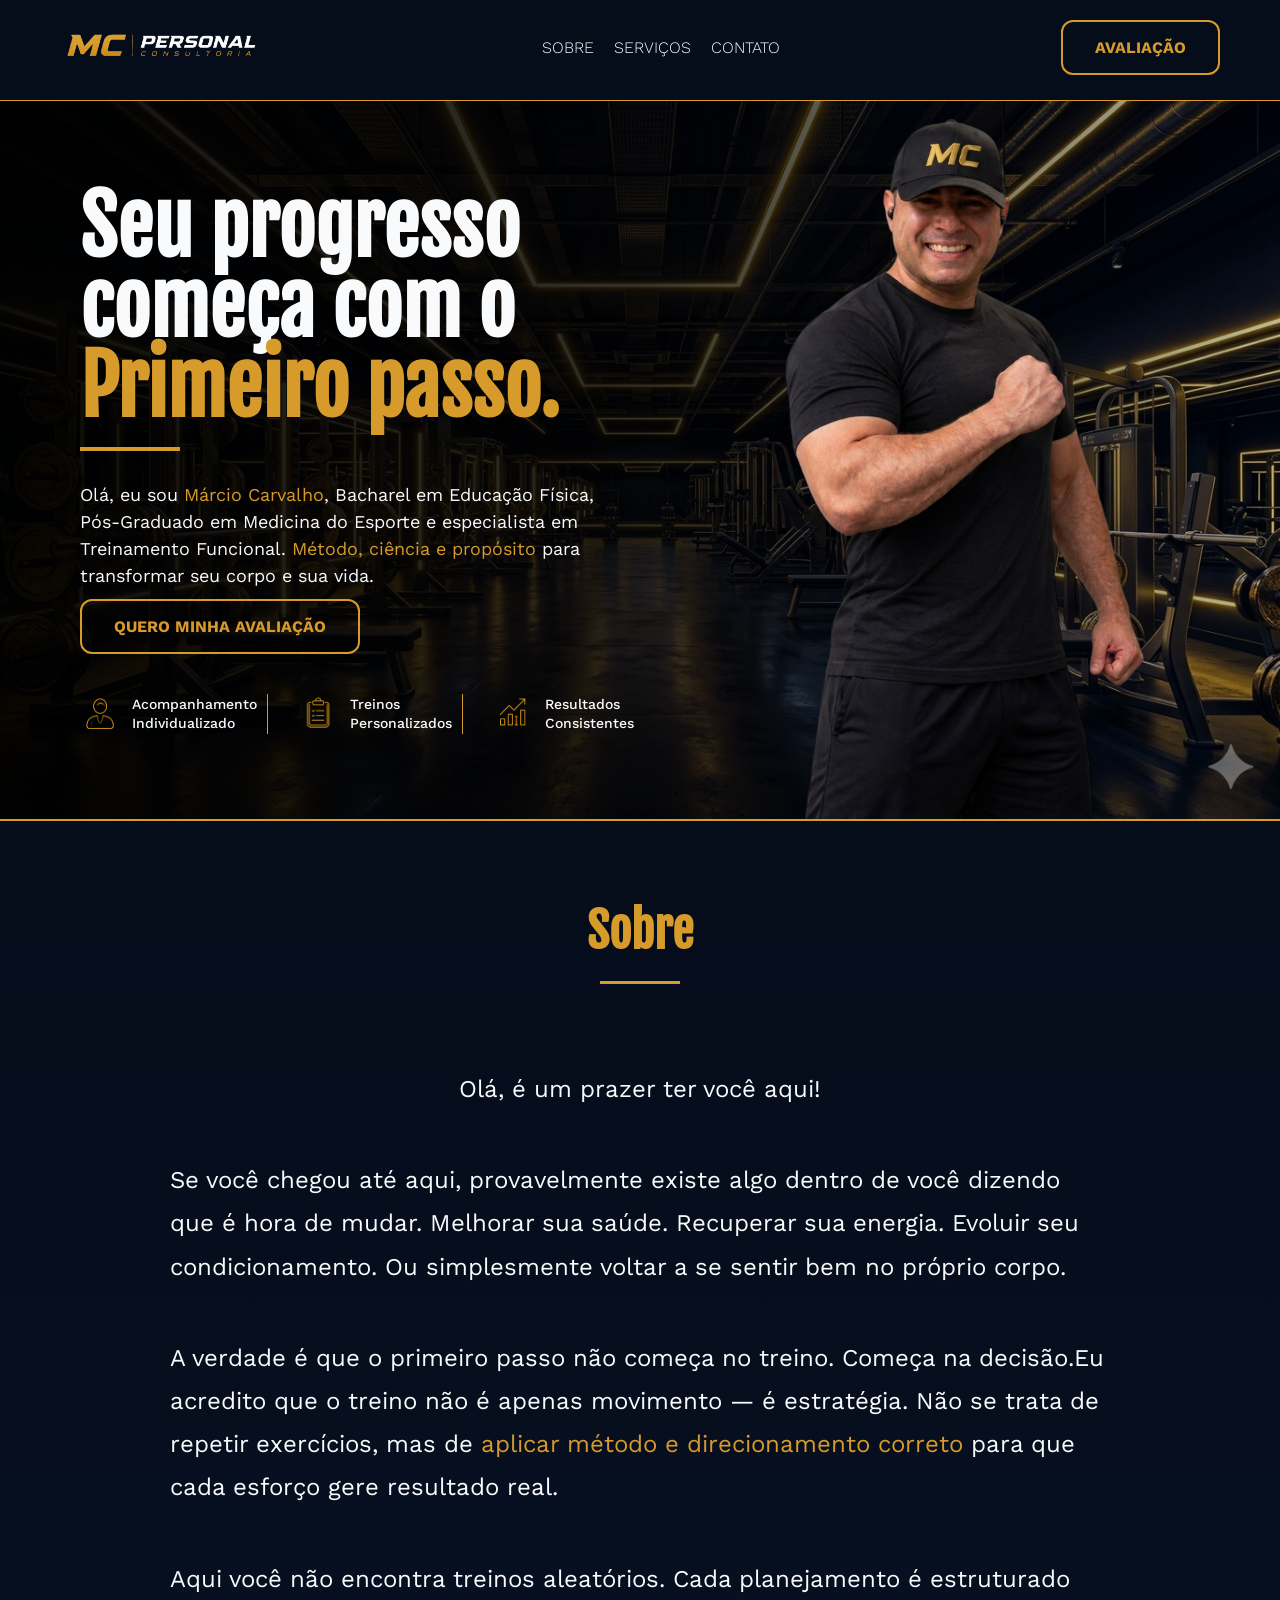
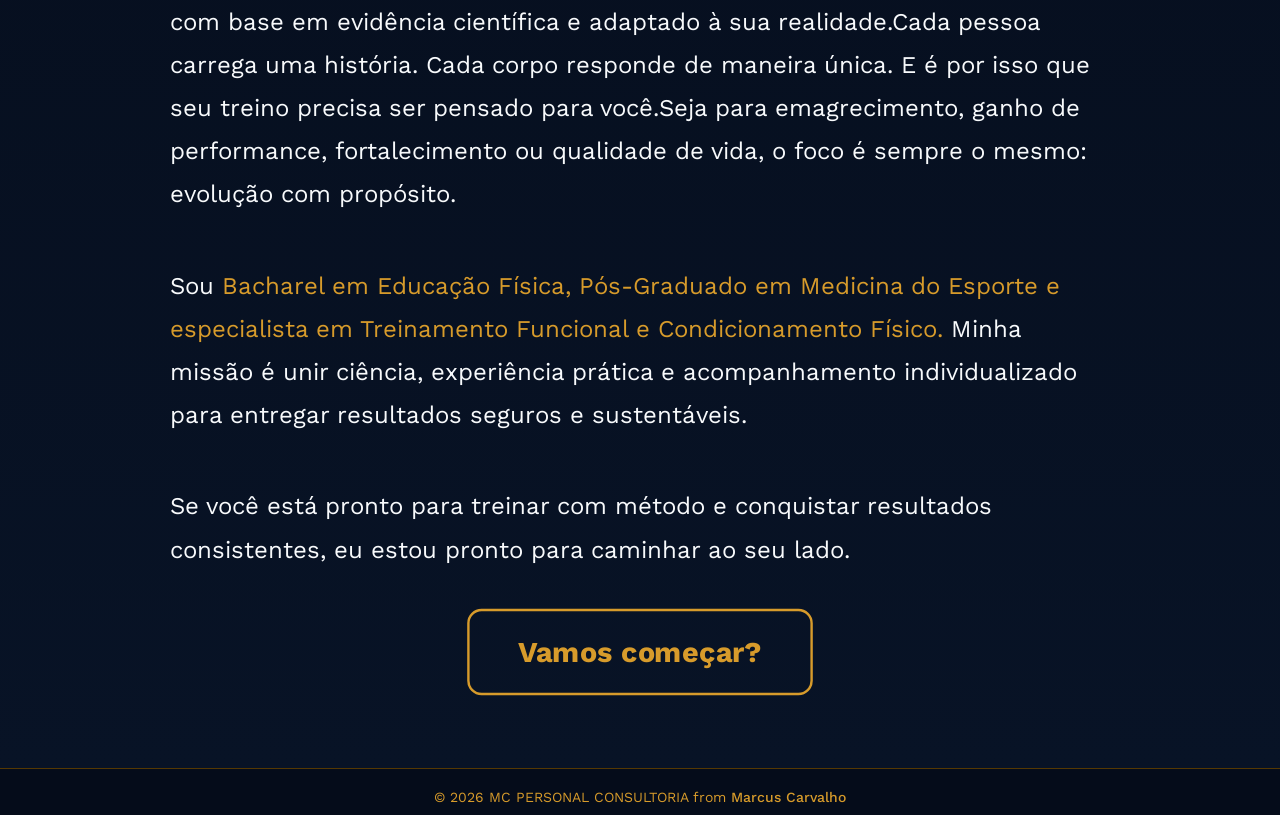
==== index.html @ a3907773 "corrige caminho da foto e altera os links para teste no githubpages" ====
<!DOCTYPE html>
<html lang="pt-br">
    <head>
        <meta charset="UTF-8">
        <meta name="viewport" content="width=device-width, initial-scale=1.0">
        <meta name="description" content="Seu acompanhamento fitness personalizado. Venha conhecer nossos serviços e alcance seus objetivos com a MC Personal Consultoria.">
        <meta property="og:title" content="Site oficial - MC Personal Consultoria">
        <meta property="og:description" content="Seu acompanhamento fitness personalizado. Venha conhecer nossos serviços e alcance seus objetivos com a MC Personal Consultoria.">
        <meta property="og:image" content="assets/logo.png">

        <link rel="icon" href="assets/icon.png" type="image/x-icon">
        <link rel="stylesheet" href="css/index.css">
        <title>MC Personal Consultoria</title>
    </head>
    
    <body>
        <header>
            <nav class="navbar">
                <a href="index.html">
                    <img src="assets/logo.png" alt="Logo da MC Personal Consultoria" class="logo">
                </a>
                <div class="nav-links">
                    <a href="#sobre">SOBRE</a>
                    <a href="#servicos">SERVIÇOS</a>
                    <a href="#contato">CONTATO</a>
                </div>
                <a class="cta-header" href="form.html" target="_blank">AVALIAÇÃO</a>
            </nav>
        </header>
        
        <main>
            
            <section class="hero">
                <div class="hero-container">
                    <div class="hero-content">
                        <h1>Seu progresso começa com o <span class="destaque">Primeiro passo.</span></h1>
                        <span class="line"></span>
                        <p class="index-text">
                            Olá, eu sou <span class="destaque">Márcio Carvalho</span>, Bacharel em Educação Física, Pós-Graduado em Medicina do Esporte e especialista em Treinamento Funcional. <span class="destaque">Método, ciência e propósito</span> para transformar seu corpo e sua vida.
                        </p>
                        <a class="cta" href="form.html" target="_blank">QUERO MINHA AVALIAÇÃO</a> 
                        <div class="benefits">

                            <div class="benefit">
                                <img src="assets/individual.png" alt="Acompanhamento Individualizado">
                                <h3>Acompanhamento Individualizado</h3>
                            </div>

                            <div class="benefit">
                                <img src="assets/personalizado.png" alt="Treinos Personalizados">
                                <h3>Treinos Personalizados</h3>
                            </div>

                            <div class="benefit">
                                <img src="assets/Resultado.png" alt="Resultados Consistentes">
                            <h3>Resultados Consistentes</h3>
                            </div>

                        </div>
                    </div>
                    <div class="hero-image">
                        <img src="assets/personal.png" alt="Imagem de destaque do site">
                    </div>
                </div>    
            </section>
            
            <section id="sobre" class="about">
                <div class="about-container">
                    <h2>Sobre</h2>
                    <p class="index-text"> Olá, é um prazer ter você aqui! </p>
                    <p class="index-text">Se você chegou até aqui, provavelmente existe algo dentro de você dizendo que é hora de mudar. Melhorar sua saúde. Recuperar sua energia. Evoluir seu condicionamento. Ou simplesmente voltar a se sentir bem no próprio corpo.</p>
                    <p class="index-text">A verdade é que o primeiro passo não começa no treino. Começa na decisão.Eu acredito que o treino não é apenas movimento — é estratégia. Não se trata de repetir exercícios, mas de <span class="destaque">aplicar método e direcionamento correto</span> para que cada esforço gere resultado real.</p>
                    <p class="index-text">Aqui você não encontra treinos aleatórios. Cada planejamento é estruturado com base em evidência científica e adaptado à sua realidade.Cada pessoa carrega uma história. Cada corpo responde de maneira única. E é por isso que seu treino precisa ser pensado para você.Seja para emagrecimento, ganho de performance, fortalecimento ou qualidade de vida, o foco é sempre o mesmo: evolução com propósito.</p>
                    <p class="index-text">Sou <span class="destaque">Bacharel em Educação Física, Pós-Graduado em Medicina do Esporte e especialista em Treinamento Funcional e Condicionamento Físico.</span> Minha missão é unir ciência, experiência prática e acompanhamento individualizado para entregar resultados seguros e sustentáveis.</span></p>
                    <p class="index-text">Se você está pronto para treinar com método e conquistar resultados consistentes, eu estou pronto para caminhar ao seu lado.</p>
                </div>
                <div class="about-cta">
                    <a class="cta cta-about" href="form.html" target="_blank">Vamos começar?</a>
                </div>
            </section>
        </main>
        <footer>
        <p class="devby">© 2026 MC PERSONAL CONSULTORIA from <a class = "linkdevby" href="https://www.instagram.com/marcuscrvl/" target="_blank">Marcus Carvalho</a></p>
    </footer>
    </body>
</html>
---- css/index.css ----
@import url('https://fonts.googleapis.com/css2?family=Fjalla+One&family=Work+Sans:ital,wght@0,100..900;1,100..900&display=swap');

:root{
    /* Cores */
    --primary-color: #050c1a;
    --secondary-color: #D79B2B;
    --tertiary-color: #f7dfb4;
    --accent-color: #553802;
    --light-color: #F8FAFC;
    --alternate-color: #2b1b00;

    /* Tipografia */
    --title-font: 'Fjalla One', sans-serif;
    --secondary-font: 'Work Sans', sans-serif; 
    /*medidas*/
    --nav-height: 80px;
    --header-height: 100px;
}
* {
    box-sizing: border-box;
    margin: 0;
    padding: 0;
}
body{
    font-family: var(--secondary-font);
    background-color: var(--primary-color);
    color: var(--alternate-color);
}

header {
   width: 100%;
   background-color:var(--primary-color);
   position: fixed;
   top: 0;
    left: 0;
    z-index: 1000;
    width: 100%;
    height: var(--header-height);
}
nav{
    max-width: 1400px;
    margin: 0 auto;
    padding: 20px 60px;
    display: flex;
    justify-content: space-between;
    align-items: center;
}
main{
    padding-top: var(--header-height);
}
a{
    color: var(--light-color);
    text-decoration: none;
    font-weight:300;
}
.nav-links{
    display: flex;
    gap: 20px;
    
}
.logo{
    width: 200px;
    height: auto;
    margin-top: 10px;
    margin-bottom: 10px;
}

.hero{
    height:80vh;
    width:100%;
    position:relative;
    overflow:hidden;
    border-top: 1px solid var(--secondary-color);
    border-bottom: 1px solid var(--secondary-color);
    display:flex;
    justify-content:space-between;
    align-items:center;

    background:
        linear-gradient(
            90deg,
            rgba(0,0,0,.95),
            rgba(0,0,0,.80),
            rgba(0,0,0,.25)
        ),
        url("../assets/academia.png");
    background-size:cover;
    background-position:center;
}
.hero-container{
    max-width: 1400px;
    width: 100%;
    margin: 0 auto;
    padding: 0 80px;
    display: flex;
    align-items: center;
    gap: 40px;
}
.hero-content{
    flex:1;
    max-width:650px;
    position:relative;
    z-index:2;
    
}
.hero-content h1,
.hero-content p{
    width:100%;
}
.hero-content h1{
    font-size: 80px;
    line-height: 1;
    font-family: var(--title-font);
    color: var(--light-color);
    margin-bottom: 20px;
}
.hero-image{
    flex:1;
    display:flex;
    justify-content:center;
    align-items:center;
    position:relative;
    z-index:2;
}
.hero-image img{
    width:auto;
    max-height:80vh;
    
    display:block;
}

.index-text{
    color: var(--light-color);
    font-size: 18px;
    line-height: 1.5;
    max-width: 600px;
}
.destaque{
    color: var(--secondary-color);
}
.cta, .cta-header{
    display:inline-flex;
    align-items:center;
    gap: 16px;

    padding: 16px 32px;

    border:2px solid var(--secondary-color);
    border-radius: 12px;

    color: var(--secondary-color);
    text-decoration: none;
    font-weight: bold;
    font-size: 16px;

    transition: all .3s ease;
}
.cta:hover, .cta-header:hover{
    background-color: var(--secondary-color);
    color: var(--light-color);
    transform: translateY(-3px);
}
h1, h2{
    font-family: var(--title-font);
    color: var(--light-color);
    margin-bottom: 20px;
}
p{
    margin-bottom: 10px;
}
.line{
    display:block;

    width:100px;
    height:4px;

    background:var(--secondary-color);

    margin-bottom:30px;
}
.benefits{
    display:flex;
    gap:30px;
    margin-top:40px;
}
.benefit{
    flex:1;
    display:flex;
    align-items:center;
    gap:12px;
    max-width:300px;
}
.benefit:not(:last-child){
    border-right:1px solid var(--secondary-color);
    padding-right:10px;
}

.benefit img{
    width:40px;
    height:40px;
}
.benefit h3{
    font-size:14px;
    color:var(--light-color);
    line-height:1.3;
    font-weight:500;
}


.about{
    width:100%;
    text-align: center;
    padding:80px 60px;
    border-top:1px solid var(--secondary-color);
    border-bottom:1px solid var(--accent-color);
      background:
    linear-gradient(
        180deg,
        #050c1a 0%,
        #081326 100%
    );
}
.about-container{
    display:flex;
    flex-direction:column;
    gap:24px;
    max-width:1100px;
    margin:0 auto;
    padding: 0 80px;
}
.about-content{
    max-width:1200px;
    margin:0 auto;
}
.about h2{
    font-size: 48px;
    color: var(--secondary-color);
    text-align:center;
    margin-bottom: 60px;
}
.about h2::after{
    content: '';
    margin: 0 auto 30px auto;
    display: block;
    width: 80px;
    height: 3px;
    background: var(--secondary-color);
    margin:20px auto 0;
}
.about p{
    font-size: 24px;
    line-height: 1.8;
    margin: 0 auto 24px auto;
    text-align: left;
    max-width: 1000px;
    
}
.about-cta{
    margin-top: 20px;

}
.cta-about{
   padding: 20px 40px;
   font-size: 24px;
   transform:scale(1.2);
}
.devby{
    font-family: var(--secondary-font);
    color: var(--secondary-color);
    margin-top: 20px;
    font-size: 14px;
}
.linkdevby{
    color: var(--secondary-color);
    text-decoration: none;
    font-weight: 500;
}
.linkdevby:hover{
    color: var(--light-color);
    transition: color 0.3s ease;
    
}
footer {
    margin-top: 20px;
    text-align: center;
    
    bottom: 10px;
}
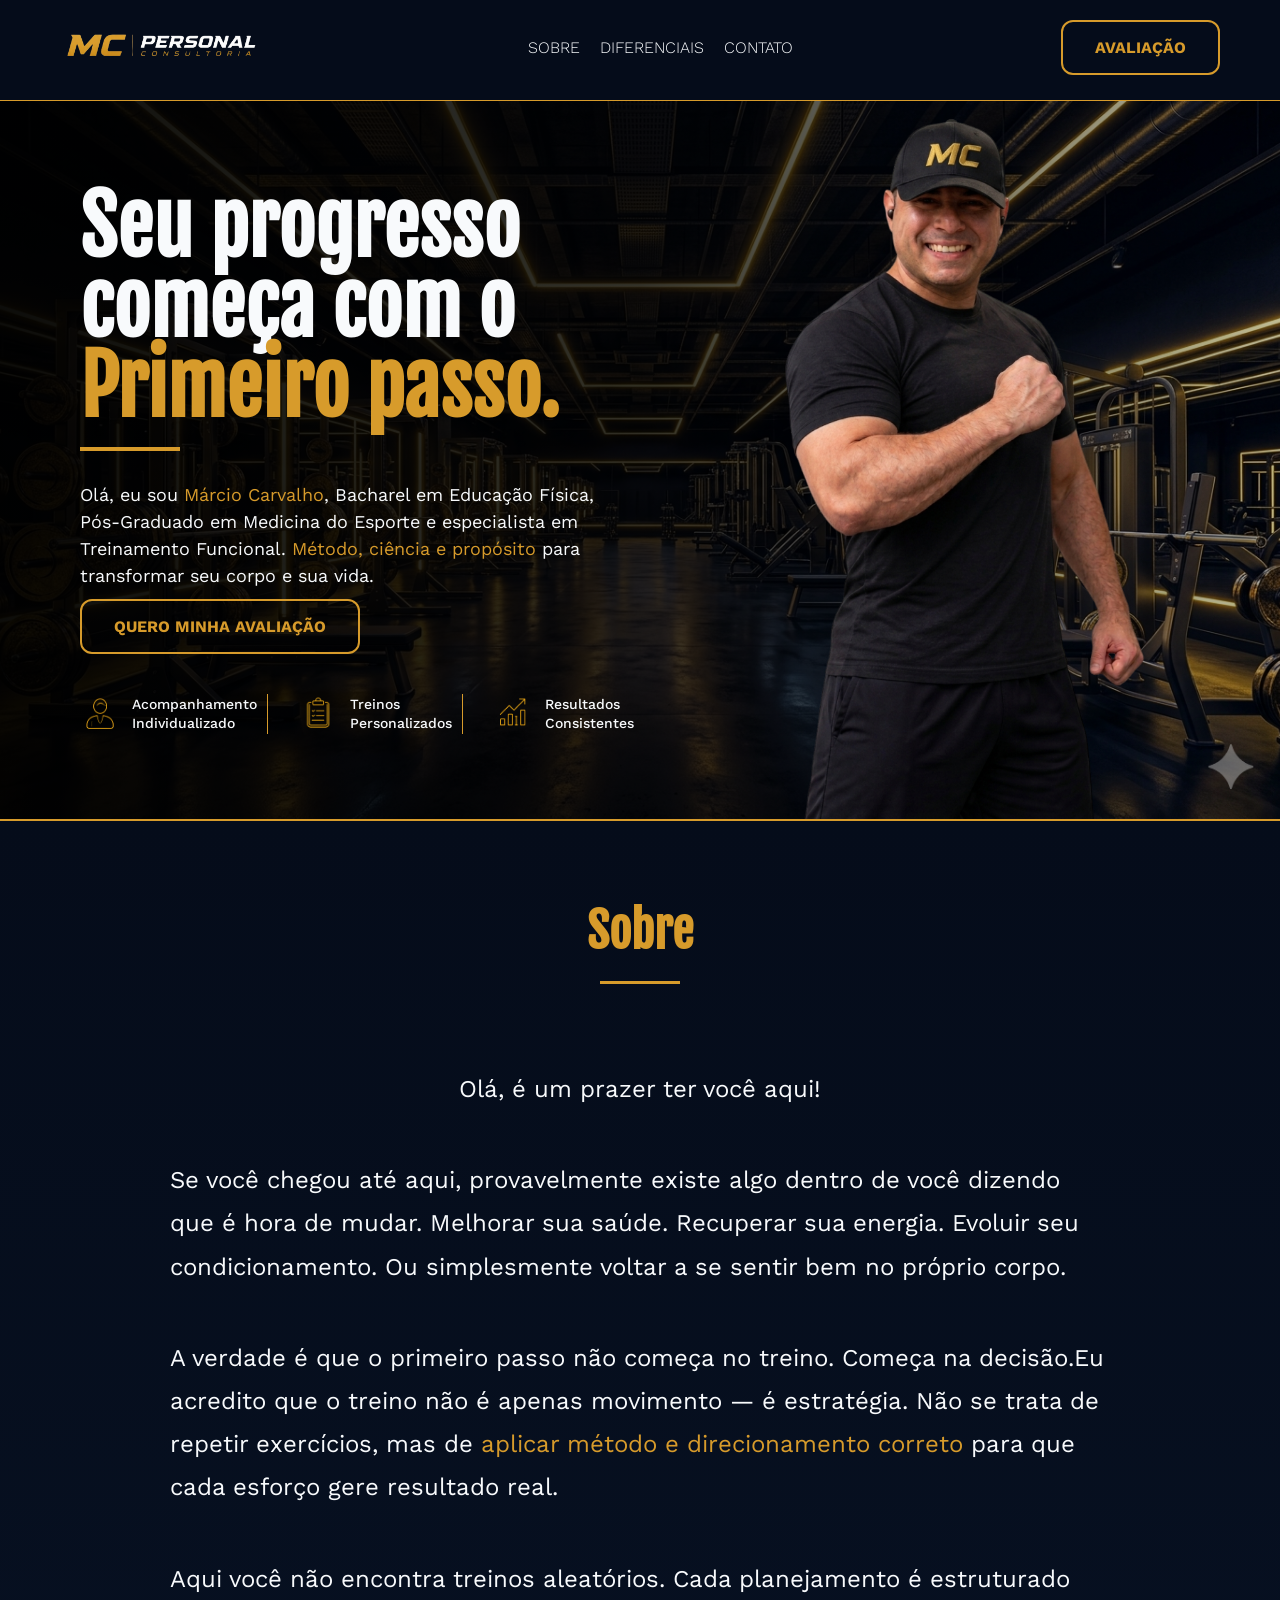
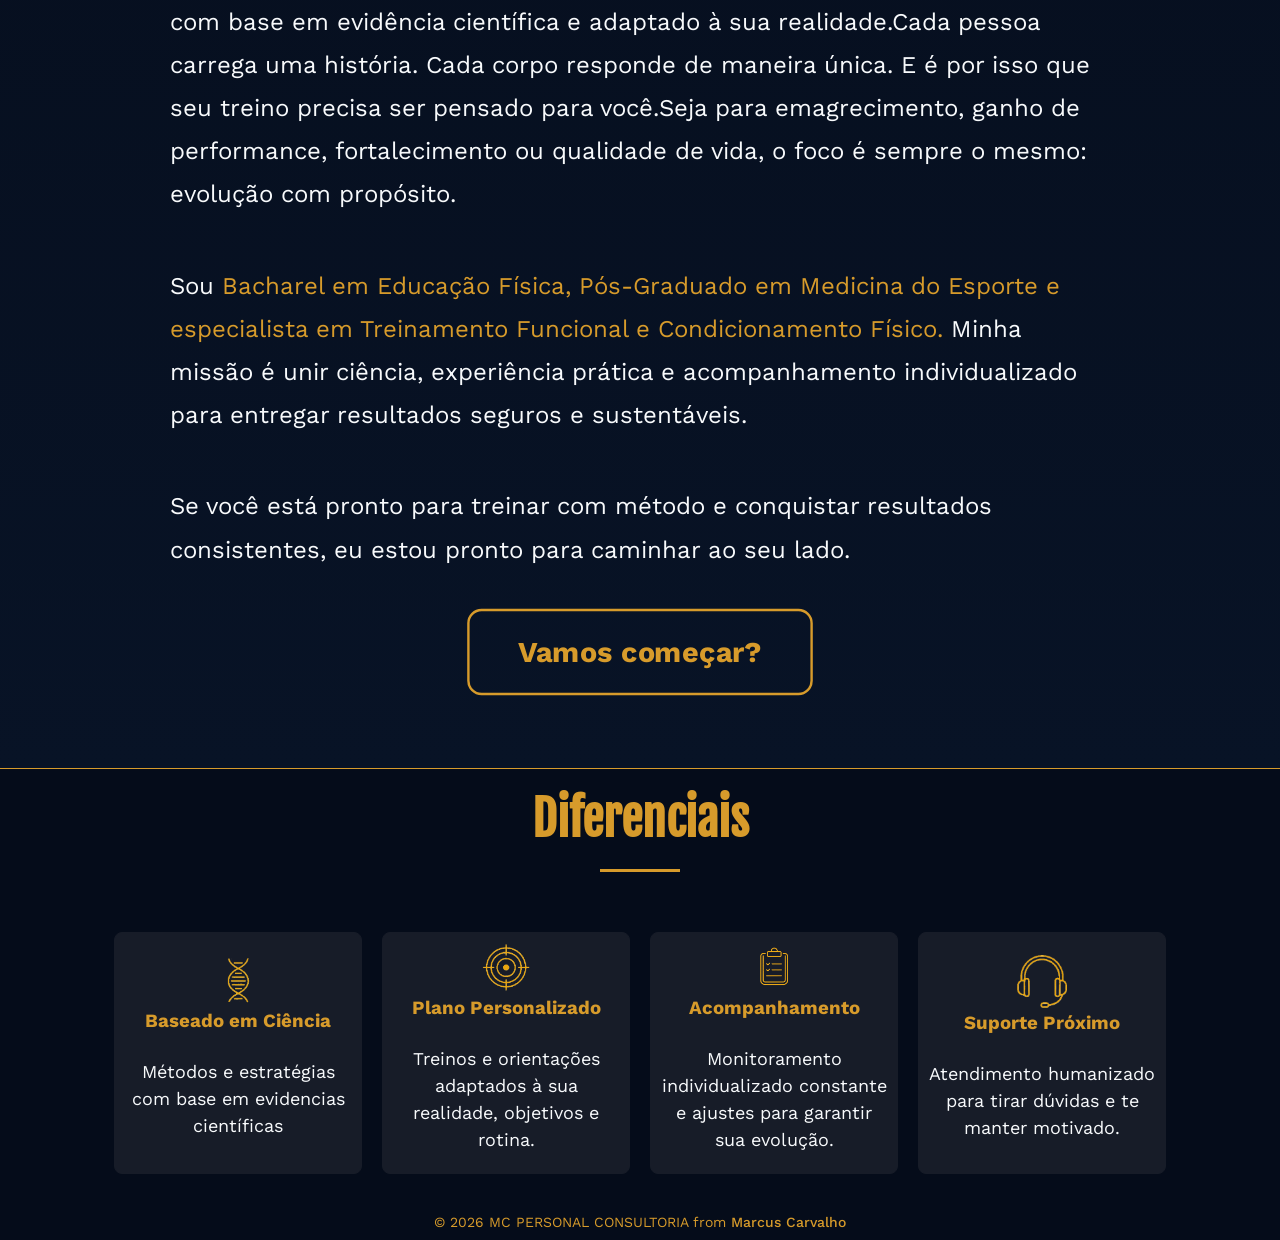
==== commit bc8153ba: "cria a section diferenciais com toda a estilização" ====
--- a/index.html
+++ b/index.html
@@ -13,15 +13,15 @@
         <title>MC Personal Consultoria</title>
     </head>
     
-    <body>
+    <body id="top">
         <header>
             <nav class="navbar">
-                <a href="index.html">
+                <a href="#top">
                     <img src="assets/logo.png" alt="Logo da MC Personal Consultoria" class="logo">
                 </a>
                 <div class="nav-links">
                     <a href="#sobre">SOBRE</a>
-                    <a href="#servicos">SERVIÇOS</a>
+                    <a href="#diferencial">DIFERENCIAIS</a>
                     <a href="#contato">CONTATO</a>
                 </div>
                 <a class="cta-header" href="form.html" target="_blank">AVALIAÇÃO</a>
@@ -30,7 +30,7 @@
         
         <main>
             
-            <section class="hero">
+            <section id="hero" class="hero">
                 <div class="hero-container">
                     <div class="hero-content">
                         <h1>Seu progresso começa com o <span class="destaque">Primeiro passo.</span></h1>
@@ -78,6 +78,33 @@
                     <a class="cta cta-about" href="form.html" target="_blank">Vamos começar?</a>
                 </div>
             </section>
+            <section id="diferencial" class="differential">
+                <div class="differential-container">
+                    <h2>Diferenciais</h2>
+                    <div class="differential-grid">
+                        <div class="differential-card">
+                            <div class="differential-icons"> <img class="differential-img" src="assets/DNA.png"></div>
+                            <h3>Baseado em Ciência</h3>
+                            <p class="index-text">Métodos e estratégias com base em evidencias científicas</p>
+                        </div>
+                        <div class="differential-card">
+                            <div class="differential-icons"> <img class="differential-img" src="assets/alvo.png"></div>
+                            <h3>Plano Personalizado</h3>
+                            <p class="index-text">Treinos e orientações adaptados à sua realidade, objetivos e rotina.</p>
+                        </div>
+                        <div class="differential-card">
+                            <div class="differential-icons"> <img class="differential-img" src="assets/personalizado.png"></div>
+                            <h3>Acompanhamento</h3>
+                            <p class="index-text">Monitoramento individualizado constante e ajustes para garantir sua evolução.</p>
+                        </div>
+                        <div class="differential-card">
+                            <div class="differential-icons"> <img class="differential-img" src="assets/headset.png"></div>
+                            <h3>Suporte Próximo</h3>
+                            <p class="index-text">Atendimento humanizado para tirar dúvidas e te manter motivado.</p>
+                        </div>
+                    </div>
+                </div>
+            </section>
         </main>
         <footer>
         <p class="devby">© 2026 MC PERSONAL CONSULTORIA from <a class = "linkdevby" href="https://www.instagram.com/marcuscrvl/" target="_blank">Marcus Carvalho</a></p>
--- a/css/index.css
+++ b/css/index.css
@@ -8,6 +8,7 @@
     --accent-color: #553802;
     --light-color: #F8FAFC;
     --alternate-color: #2b1b00;
+    --cards-color:#171c28;
 
     /* Tipografia */
     --title-font: 'Fjalla One', sans-serif;
@@ -212,7 +213,7 @@
     text-align: center;
     padding:80px 60px;
     border-top:1px solid var(--secondary-color);
-    border-bottom:1px solid var(--accent-color);
+    border-bottom:1px solid var(--secondary-color);
       background:
     linear-gradient(
         180deg,
@@ -232,13 +233,15 @@
     max-width:1200px;
     margin:0 auto;
 }
-.about h2{
+.about h2,
+.differential h2{
     font-size: 48px;
     color: var(--secondary-color);
     text-align:center;
     margin-bottom: 60px;
 }
-.about h2::after{
+.about h2::after,
+.differential h2::after{
     content: '';
     margin: 0 auto 30px auto;
     display: block;
@@ -264,6 +267,34 @@
    font-size: 24px;
    transform:scale(1.2);
 }
+.differential{
+    padding: 20px;
+}
+.differential-grid{
+    display: flex;
+    flex-direction: row;
+    justify-content: center;
+    gap: 20px;
+}
+.differential-card{
+    background-color: var(--cards-color);
+    padding: 10px;
+    max-width: 20%;
+    display: flex;
+    flex-direction: column;
+    justify-content: center;
+    align-items: center;
+    text-align: center;
+    border: 1px solid var(--cards-color);
+    border-radius: 8px;
+}
+.differential-card h3{
+    color: var(--secondary-color);
+    min-height: 48px;
+}
+.differential-img{
+    width: 50px;
+}
 .devby{
     font-family: var(--secondary-font);
     color: var(--secondary-color);
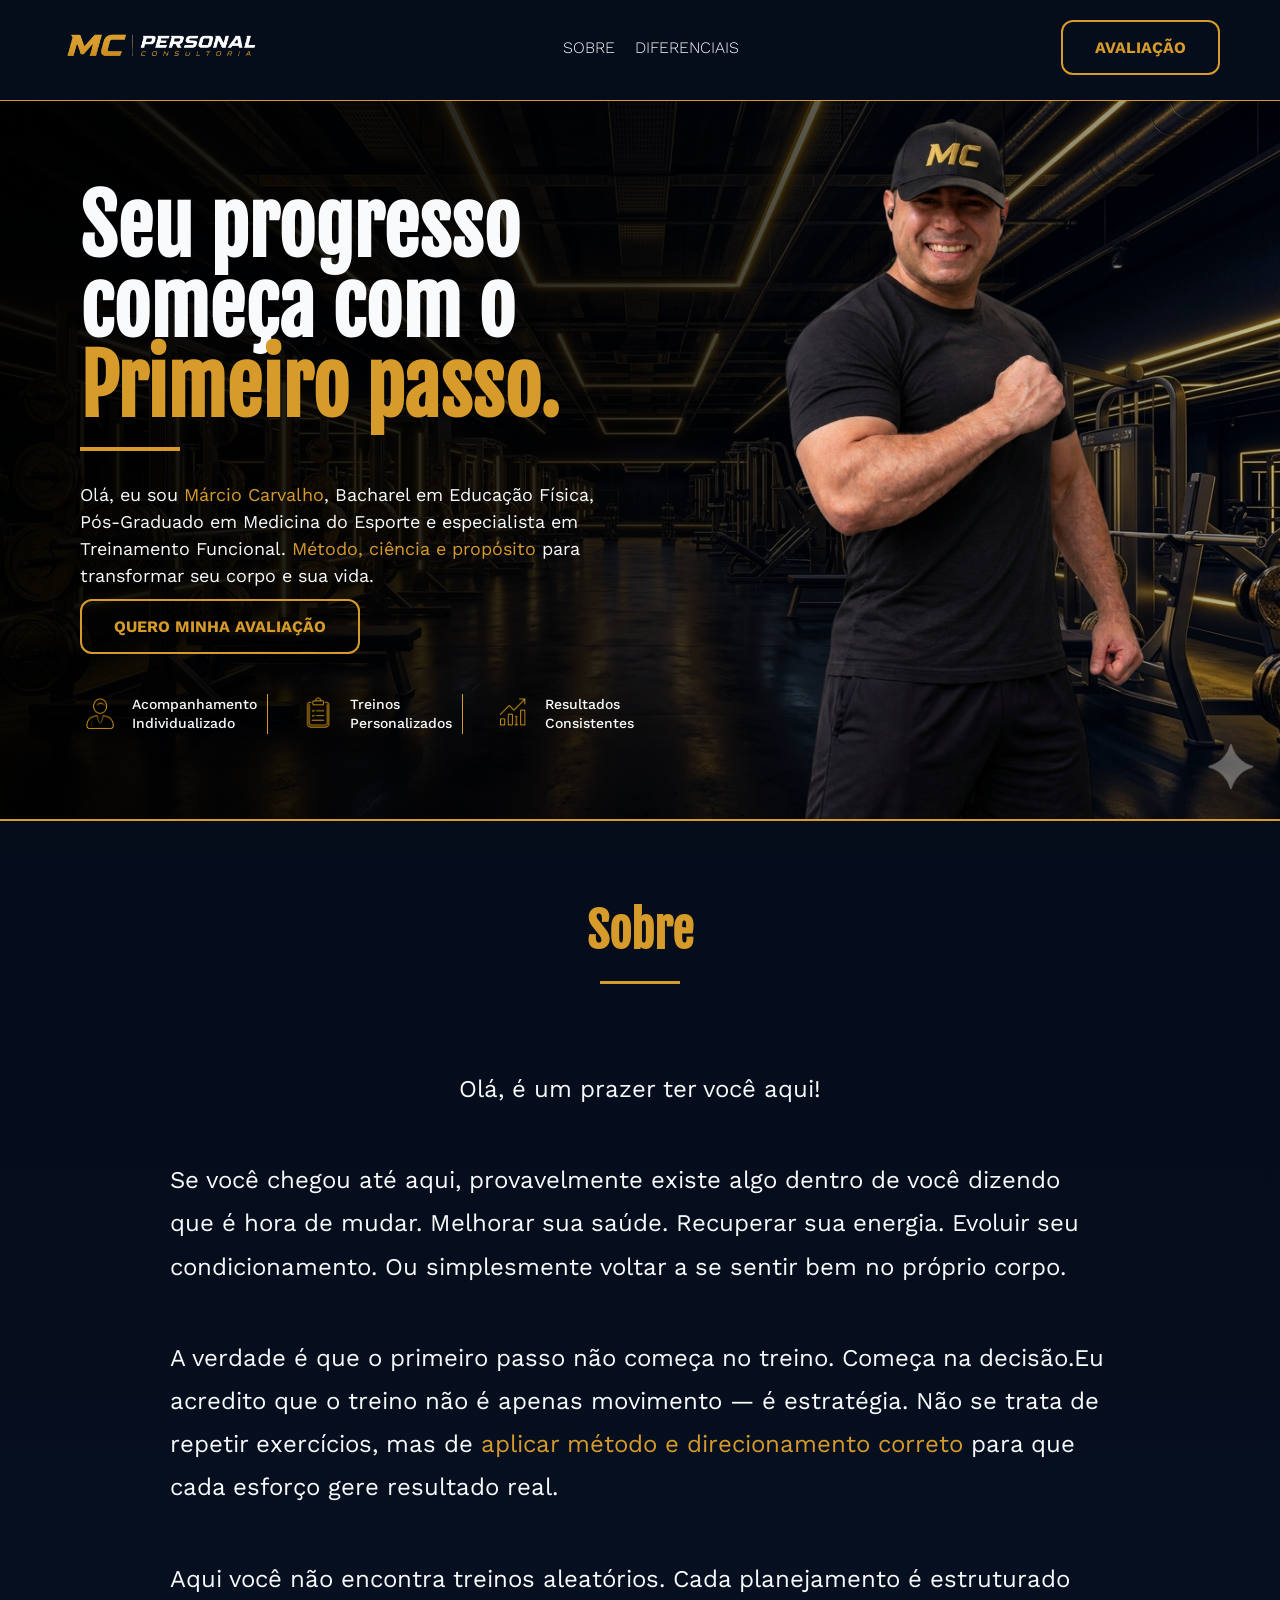
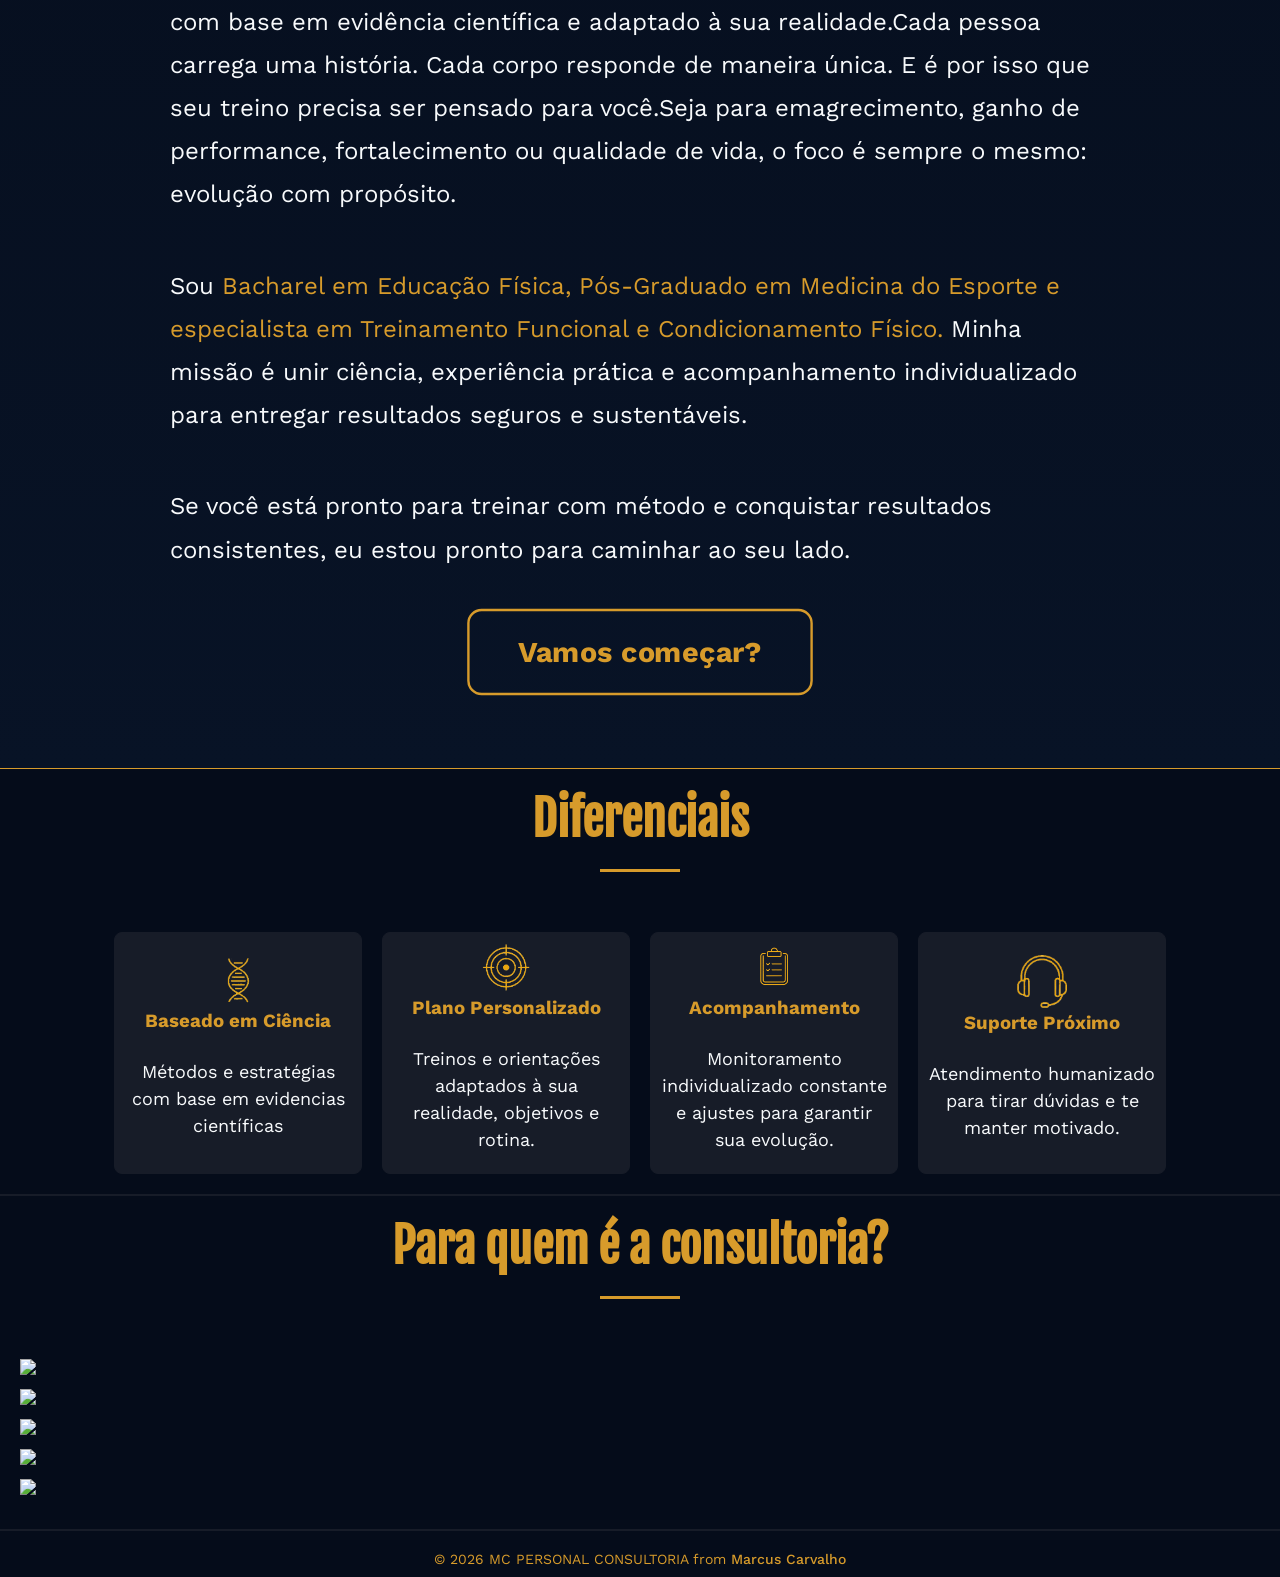
==== commit 24e2f061: "inicia section who" ====
--- a/index.html
+++ b/index.html
@@ -22,7 +22,7 @@
                 <div class="nav-links">
                     <a href="#sobre">SOBRE</a>
                     <a href="#diferencial">DIFERENCIAIS</a>
-                    <a href="#contato">CONTATO</a>
+                    <a href="#quem"> </a>
                 </div>
                 <a class="cta-header" href="form.html" target="_blank">AVALIAÇÃO</a>
             </nav>
@@ -105,6 +105,40 @@
                     </div>
                 </div>
             </section>
+            <section id="quem" class="who">
+                <div class="who-container">
+                    <h2>Para quem é a consultoria?</h2>
+                </div>
+                <div class="who-grid">
+                    <div class="who-cards">
+                        <div class="who-icons"><img class src="assets/"></div>
+                        <h3></h3>
+                        <p></p>
+                    </div>
+                    <div class="who-cards">
+                        <div class="who-icons"><img class src="assets/"></div>
+                        <h3></h3>
+                        <p></p>
+                    </div>
+                    <div class="who-cards">
+                        <div class="who-icons"><img class src="assets/"></div>
+                        <h3></h3>
+                        <p></p>
+                    </div>
+                    <div class="who-cards">
+                        <div class="who-icons"><img class src="assets/"></div>
+                        <h3></h3>
+                        <p></p>
+                    </div>
+                    <div class="who-cards">
+                        <div class="who-icons"><img class src="assets/"></div>
+                        <h3></h3>
+                        <p></p>
+                    </div>
+                </div>
+
+
+            </section>
         </main>
         <footer>
         <p class="devby">© 2026 MC PERSONAL CONSULTORIA from <a class = "linkdevby" href="https://www.instagram.com/marcuscrvl/" target="_blank">Marcus Carvalho</a></p>
--- a/css/index.css
+++ b/css/index.css
@@ -234,14 +234,16 @@
     margin:0 auto;
 }
 .about h2,
-.differential h2{
+.differential h2,
+.who h2{
     font-size: 48px;
     color: var(--secondary-color);
     text-align:center;
     margin-bottom: 60px;
 }
 .about h2::after,
-.differential h2::after{
+.differential h2::after,
+.who h2::after{
     content: '';
     margin: 0 auto 30px auto;
     display: block;
@@ -267,8 +269,10 @@
    font-size: 24px;
    transform:scale(1.2);
 }
-.differential{
+.differential,
+.who{
     padding: 20px;
+    border-bottom:2px solid var(--cards-color);
 }
 .differential-grid{
     display: flex;
@@ -287,6 +291,7 @@
     text-align: center;
     border: 1px solid var(--cards-color);
     border-radius: 8px;
+    
 }
 .differential-card h3{
     color: var(--secondary-color);
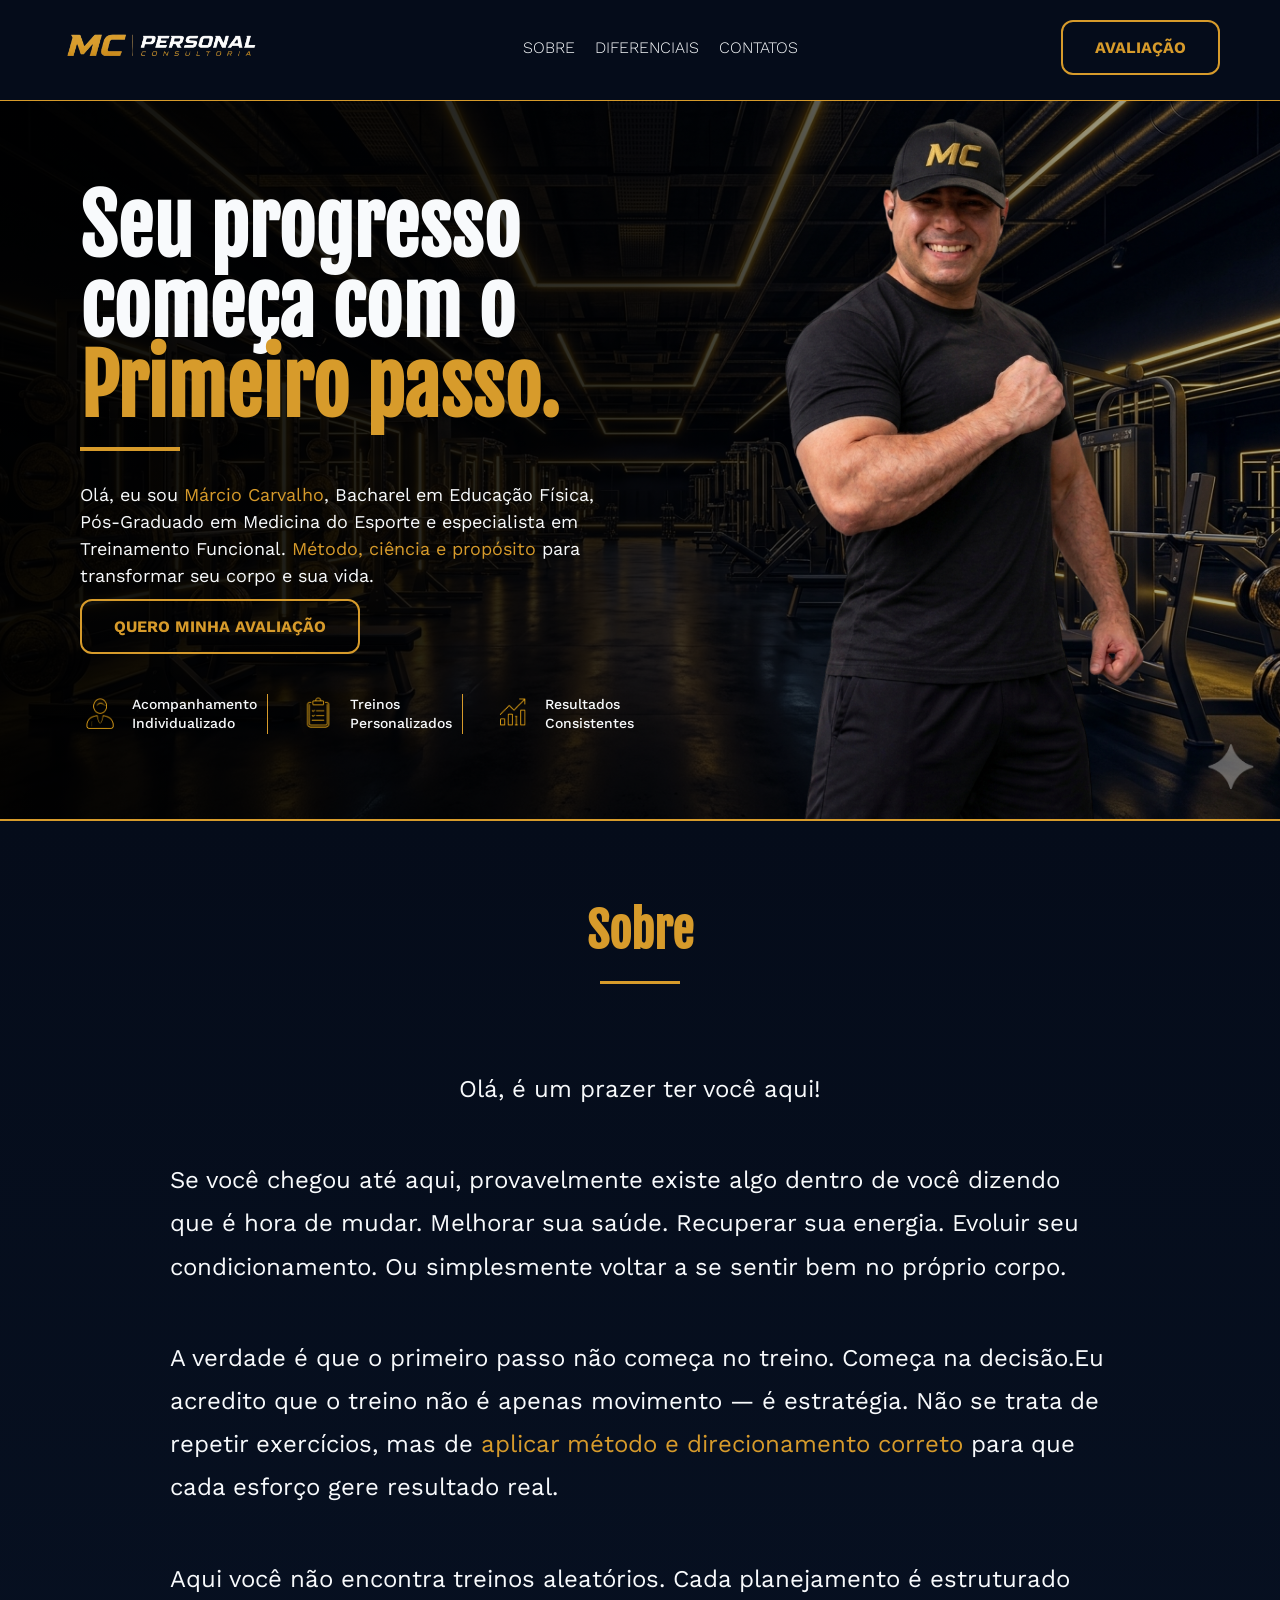
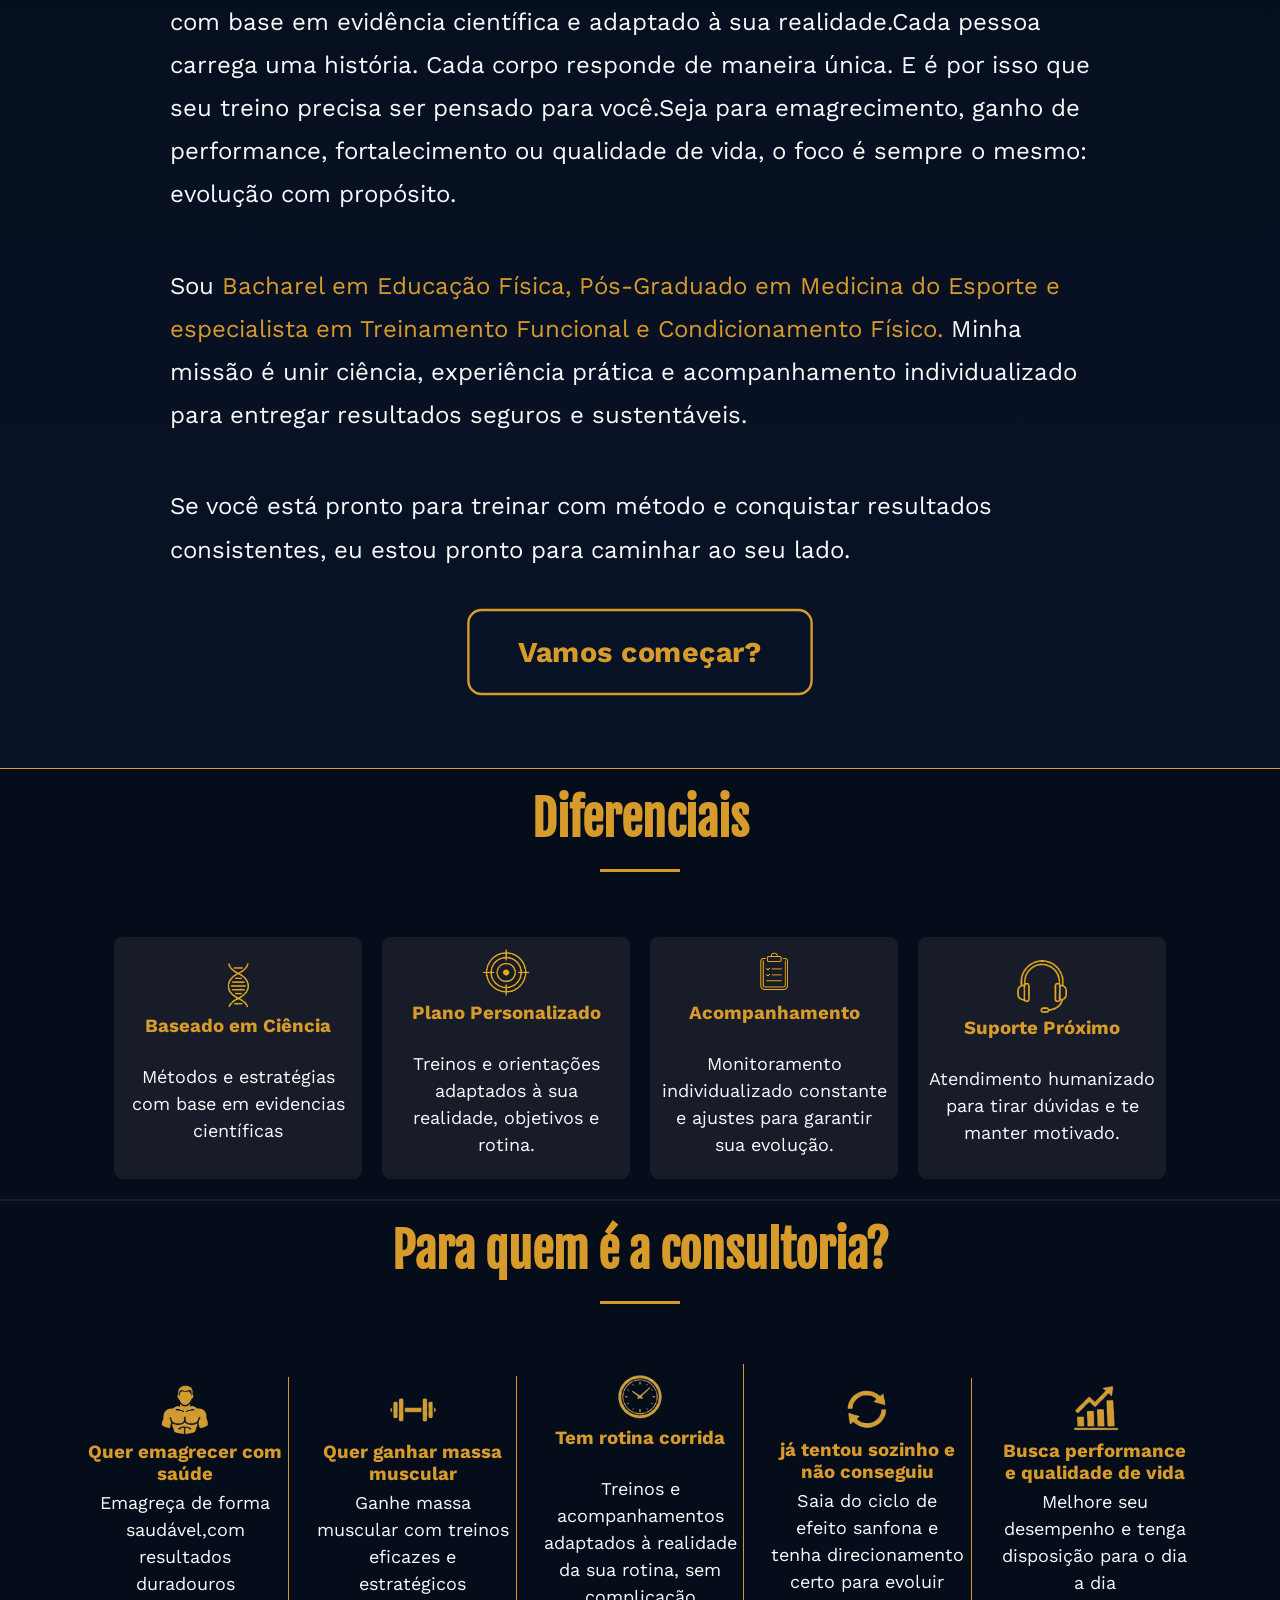
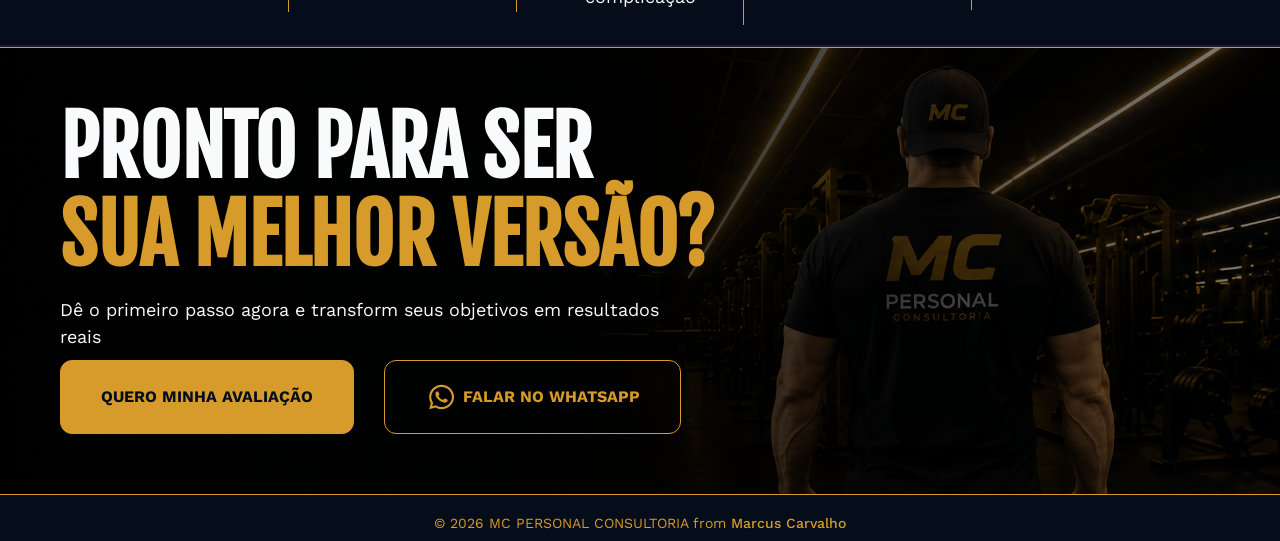
==== commit 27d95f4b: "cria estilização e a section CTA final" ====
--- a/index.html
+++ b/index.html
@@ -22,7 +22,7 @@
                 <div class="nav-links">
                     <a href="#sobre">SOBRE</a>
                     <a href="#diferencial">DIFERENCIAIS</a>
-                    <a href="#quem"> </a>
+                    <a href="#contatos">CONTATOS</a>
                 </div>
                 <a class="cta-header" href="form.html" target="_blank">AVALIAÇÃO</a>
             </nav>
@@ -105,39 +105,48 @@
                     </div>
                 </div>
             </section>
-            <section id="quem" class="who">
+            <section class="who">
                 <div class="who-container">
                     <h2>Para quem é a consultoria?</h2>
                 </div>
                 <div class="who-grid">
                     <div class="who-cards">
-                        <div class="who-icons"><img class src="assets/"></div>
-                        <h3></h3>
-                        <p></p>
+                        <div class="who-icons"><img class="who-img" src="assets/trainer.png"></div>
+                        <h3>Quer emagrecer com saúde</h3>
+                        <p class="index-text">Emagreça de forma saudável,com resultados duradouros</p>
                     </div>
                     <div class="who-cards">
-                        <div class="who-icons"><img class src="assets/"></div>
-                        <h3></h3>
-                        <p></p>
+                        <div class="who-icons"><img class="who-img" src="assets/halter.png"></div>
+                        <h3>Quer ganhar massa muscular</h3>
+                        <p class="index-text">Ganhe massa muscular com treinos eficazes e estratégicos</p>
                     </div>
                     <div class="who-cards">
-                        <div class="who-icons"><img class src="assets/"></div>
-                        <h3></h3>
-                        <p></p>
+                        <div class="who-icons"><img class="who-img" src="assets/clocker.png"></div>
+                        <h3>Tem rotina corrida</h3>
+                        <p class="index-text">Treinos e acompanhamentos adaptados à realidade da sua rotina, sem complicação</p>
                     </div>
                     <div class="who-cards">
-                        <div class="who-icons"><img class src="assets/"></div>
-                        <h3></h3>
-                        <p></p>
+                        <div class="who-icons"><img class="who-img" src="assets/redoing.png"></div>
+                        <h3>já tentou sozinho e não conseguiu</h3>
+                        <p class="index-text">Saia do ciclo de efeito sanfona e tenha direcionamento certo para evoluir</p>
                     </div>
                     <div class="who-cards">
-                        <div class="who-icons"><img class src="assets/"></div>
-                        <h3></h3>
-                        <p></p>
+                        <div class="who-icons"><img class="who-img" src="assets/graph.png"></div>
+                        <h3>Busca performance e qualidade de vida</h3>
+                        <p class="index-text">Melhore seu desempenho e tenga disposição para o dia a dia</p>
                     </div>
                 </div>
 
-
+            </section>
+            <section class="CTAfinal" id="contatos">
+                <div class="CTAfinal-container">
+                   <h3 class="ctafinal-title">PRONTO PARA SER <span class="destaque">SUA MELHOR VERSÃO?</span></h3>
+                   <p class="index-text">Dê o primeiro passo agora e transform seus objetivos em resultados reais</p> 
+                   <div class="ctafinal-button">
+                        <a class="principal-button" href="form.html">QUERO MINHA AVALIAÇÃO</a>
+                        <a class="secondary-button" href="https://www.whatsapp.com/send?phone=556181810706"><img src="assets/whatsappOrange.png">FALAR NO WHATSAPP</a>
+                   </div>
+                </div>
             </section>
         </main>
         <footer>
--- a/css/index.css
+++ b/css/index.css
@@ -108,7 +108,8 @@
 .hero-content p{
     width:100%;
 }
-.hero-content h1{
+.hero-content h1,
+.CTAfinal h3{
     font-size: 80px;
     line-height: 1;
     font-family: var(--title-font);
@@ -214,7 +215,7 @@
     padding:80px 60px;
     border-top:1px solid var(--secondary-color);
     border-bottom:1px solid var(--secondary-color);
-      background:
+    background:
     linear-gradient(
         180deg,
         #050c1a 0%,
@@ -291,14 +292,96 @@
     text-align: center;
     border: 1px solid var(--cards-color);
     border-radius: 8px;
-    
-}
-.differential-card h3{
+    margin-top: 5px;
+    
+}
+.differential-card h3,
+.who-cards h3{
     color: var(--secondary-color);
     min-height: 48px;
 }
-.differential-img{
+.differential-img,
+.who-img {
+    margin-top: auto;
     width: 50px;
+}
+.who{
+    display: flex;
+    flex-direction: column;
+    align-items:center ;
+}
+.who-grid{
+    display: flex;
+    flex-direction: row;
+    justify-content: center;
+    align-items: center;
+    gap: 15px;
+    max-width: 90%;
+}
+.who-cards{
+    display: flex;
+    flex-direction: column;
+    flex: 1;
+    align-items: center;
+    text-align: center;
+    padding: 5px;
+}
+.who-cards:not(:last-child){
+    border-right: 1px solid var(--secondary-color);
+    margin-right: 5px;
+}
+.CTAfinal{
+    padding: 60px;
+    background-image:
+        linear-gradient(
+            90deg,
+            rgba(0,0,0,.95),
+            rgba(0,0,0,.80),
+            rgba(0,0,0,.50)
+            ),
+        url(../assets/option1.png);
+        
+    background-size:cover;
+    background-position:right top;
+    background-repeat: no-repeat;
+    border-top: 1px solid var(--secondary-color);
+    border-bottom: 1px solid var(--secondary-color);
+}
+.CTAfinal-container{
+    width: 60%;
+    gap: 10px;
+}
+.ctafinal-title span{
+    display: block;
+    margin-top: 8px;
+}
+.ctafinal-button{
+    width: 100%;
+    gap: 30px;
+    display: flex;
+}
+.principal-button{
+    display: flex;
+    align-items: center;
+    border: 1px solid var(--secondary-color);
+    background-color: var(--secondary-color);
+    border-radius: 12px;
+    color: var(--primary-color);
+    padding: 20px 40px;
+    font-weight: bold;
+    font-family: var(--secondary-font);
+}
+.secondary-button{
+    display: flex;
+    justify-content: center;
+    align-items: center;
+    gap: 5px;
+    border: 1px solid var(--secondary-color);
+    border-radius: 12px;
+    color: var(--secondary-color);
+    padding: 20px 40px;
+    font-weight: bold;
+    font-family: var(--secondary-font);
 }
 .devby{
     font-family: var(--secondary-font);
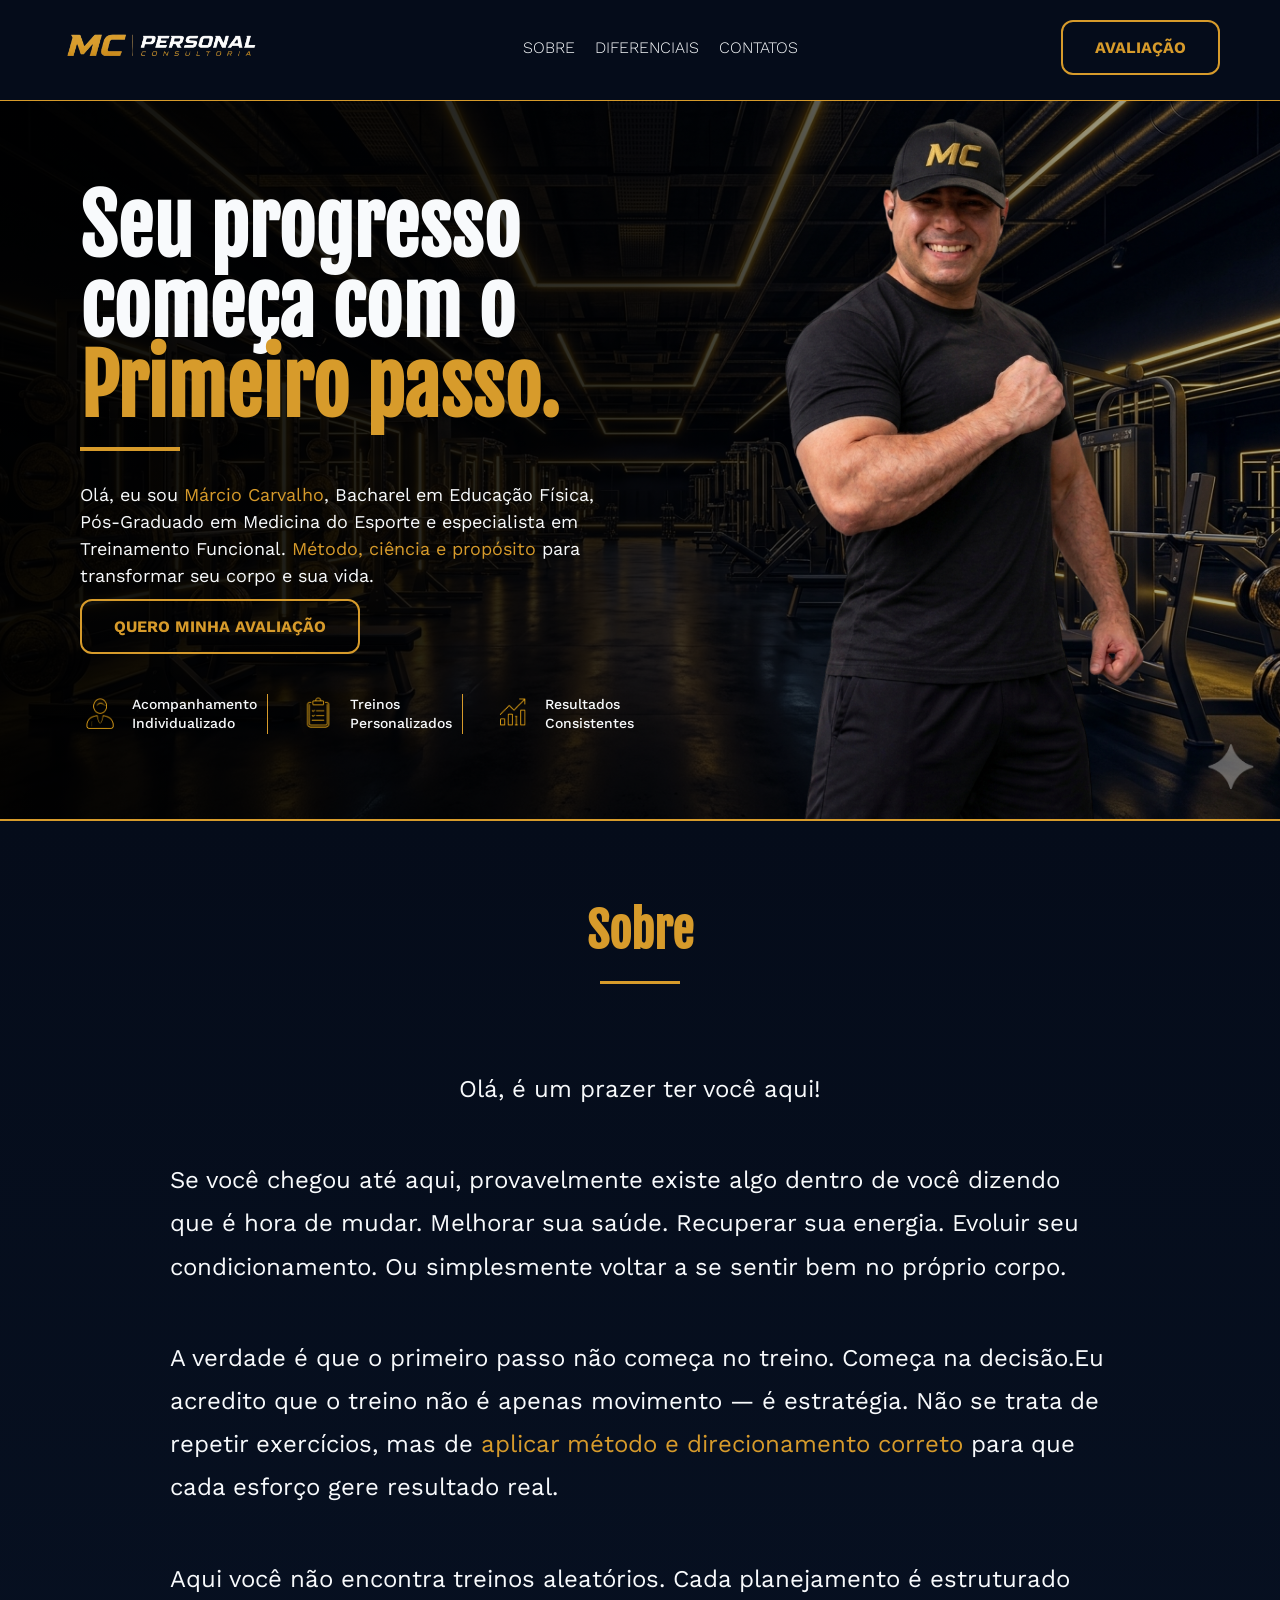
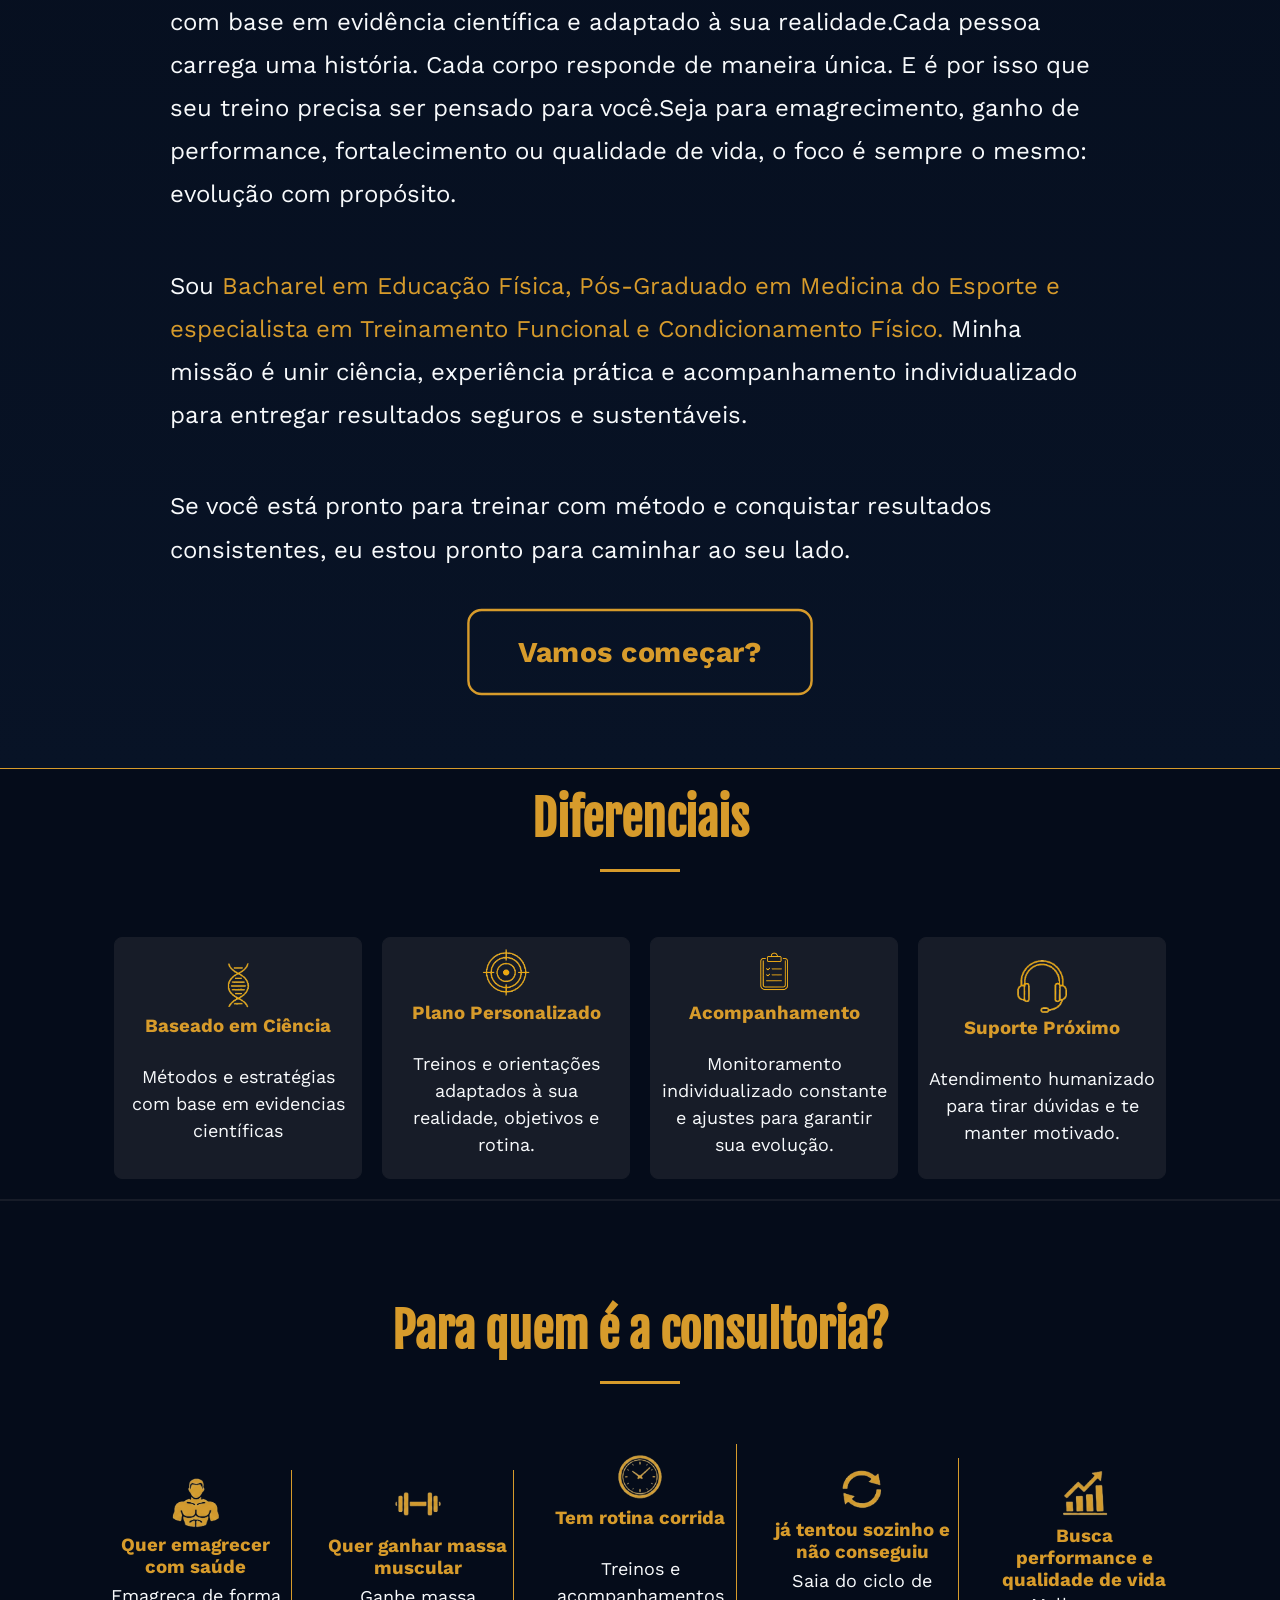
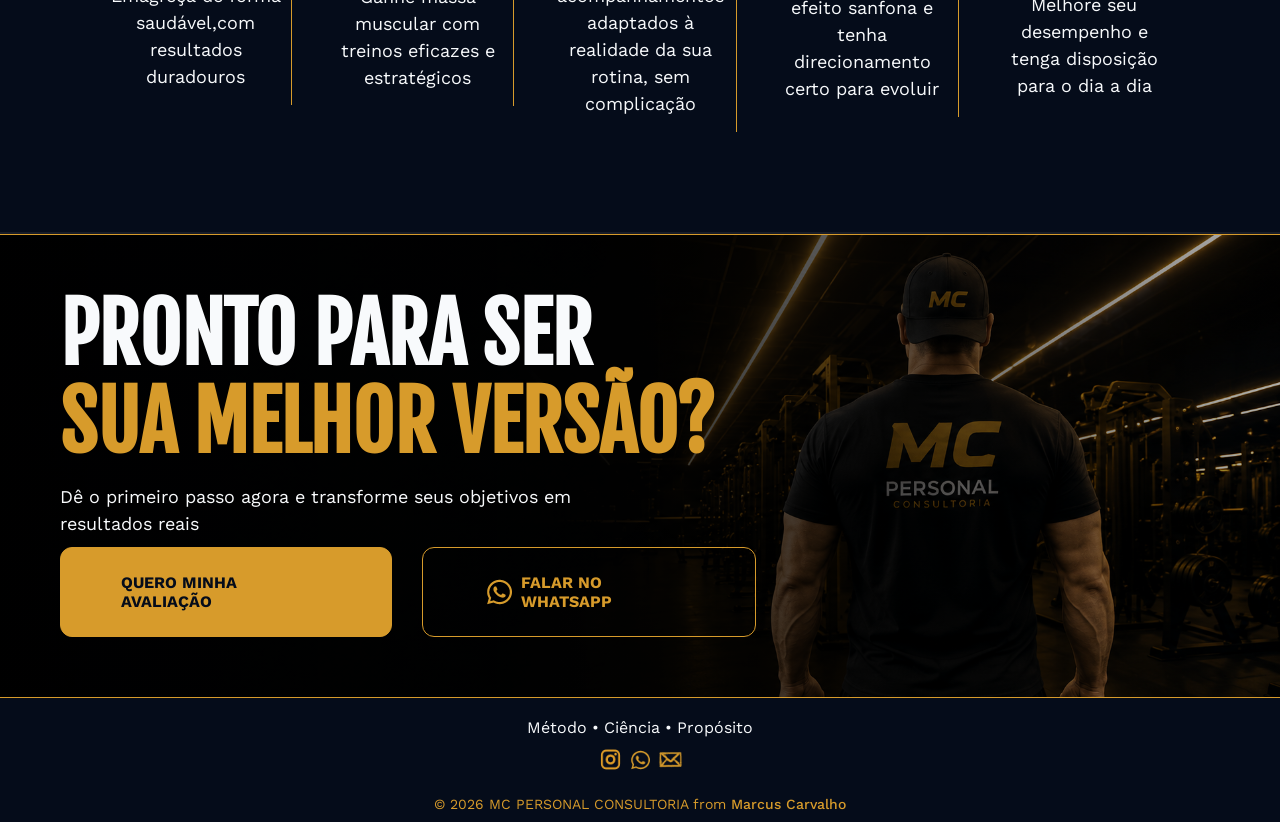
==== commit c76ab81b: "termina a section ctafinal e esboça footer" ====
--- a/index.html
+++ b/index.html
@@ -141,16 +141,27 @@
             <section class="CTAfinal" id="contatos">
                 <div class="CTAfinal-container">
                    <h3 class="ctafinal-title">PRONTO PARA SER <span class="destaque">SUA MELHOR VERSÃO?</span></h3>
-                   <p class="index-text">Dê o primeiro passo agora e transform seus objetivos em resultados reais</p> 
+                   <p class="index-text">Dê o primeiro passo agora e transforme seus objetivos em resultados reais</p> 
                    <div class="ctafinal-button">
                         <a class="principal-button" href="form.html">QUERO MINHA AVALIAÇÃO</a>
-                        <a class="secondary-button" href="https://www.whatsapp.com/send?phone=556181810706"><img src="assets/whatsappOrange.png">FALAR NO WHATSAPP</a>
+                        <a class="secondary-button" href="https://wa.me/556181482244"><img src="assets/whatsappOrange.png">FALAR NO WHATSAPP</a>
                    </div>
                 </div>
             </section>
         </main>
         <footer>
-        <p class="devby">© 2026 MC PERSONAL CONSULTORIA from <a class = "linkdevby" href="https://www.instagram.com/marcuscrvl/" target="_blank">Marcus Carvalho</a></p>
-    </footer>
+            <div class="footer-container">
+                    <p class="slogan">Método • Ciência • Propósito</p>
+                    <div class="footer-social">
+
+                        <a href="https://www.instagram.com/mcpersonalconsultoria/"><img class="footer-icons" src="assets/instagram-orange.png" alt="Instagram"></a>
+
+                        <a href="https://wa.me/556181482244"><img class="footer-icons" src="assets/whatsappOrange.png" alt="WhatsApp"></a>
+
+                        <a href="mailto:mcpersonalconsultoria@gmail.com"><img class="footer-icons" src="assets/emailOrange.png" alt="email"></a>
+                    </div>
+            </div>
+            <p class="devby">© 2026 MC PERSONAL CONSULTORIA from <a class = "linkdevby" href="https://www.instagram.com/marcuscrvl/" target="_blank">Marcus Carvalho</a></p>
+        </footer>
     </body>
 </html>
--- a/css/index.css
+++ b/css/index.css
@@ -21,6 +21,12 @@
     box-sizing: border-box;
     margin: 0;
     padding: 0;
+}
+html{
+    scroll-behavior: smooth;
+}
+section[id] {
+    scroll-margin-top: var(--header-height);
 }
 body{
     font-family: var(--secondary-font);
@@ -309,13 +315,14 @@
     display: flex;
     flex-direction: column;
     align-items:center ;
+    padding: 100px 40px;
 }
 .who-grid{
     display: flex;
     flex-direction: row;
     justify-content: center;
     align-items: center;
-    gap: 15px;
+    gap: 25px;
     max-width: 90%;
 }
 .who-cards{
@@ -337,7 +344,7 @@
             90deg,
             rgba(0,0,0,.95),
             rgba(0,0,0,.80),
-            rgba(0,0,0,.50)
+            rgba(0,0,0,.30)
             ),
         url(../assets/option1.png);
         
@@ -367,9 +374,10 @@
     background-color: var(--secondary-color);
     border-radius: 12px;
     color: var(--primary-color);
-    padding: 20px 40px;
+    padding: 25px 60px;
     font-weight: bold;
     font-family: var(--secondary-font);
+    transition: all ease 0.3s;
 }
 .secondary-button{
     display: flex;
@@ -379,9 +387,35 @@
     border: 1px solid var(--secondary-color);
     border-radius: 12px;
     color: var(--secondary-color);
-    padding: 20px 40px;
+    padding: 25px 60px;
     font-weight: bold;
     font-family: var(--secondary-font);
+    transition: all ease 0.3s;
+}
+.principal-button:hover{
+    background-color: var(--accent-color);
+    border: 1px solid var(--accent-color);
+    color: var(--light-color);
+    transform: scale(1.1);
+}
+.secondary-button:hover{
+    background-color: rgba(101, 99, 99, 0.25);
+    color: var(--light-color);
+    transform: scale(1.1);
+}
+.footer-container{
+    display: flex;
+    flex-direction: column;
+}
+.slogan{
+    color: var(--light-color);
+}
+.footer-icons{
+    width: 25px;
+    transition: all ease 0.3s;
+}
+.footer-icons:hover{
+    transform: scale(1.2);
 }
 .devby{
     font-family: var(--secondary-font);
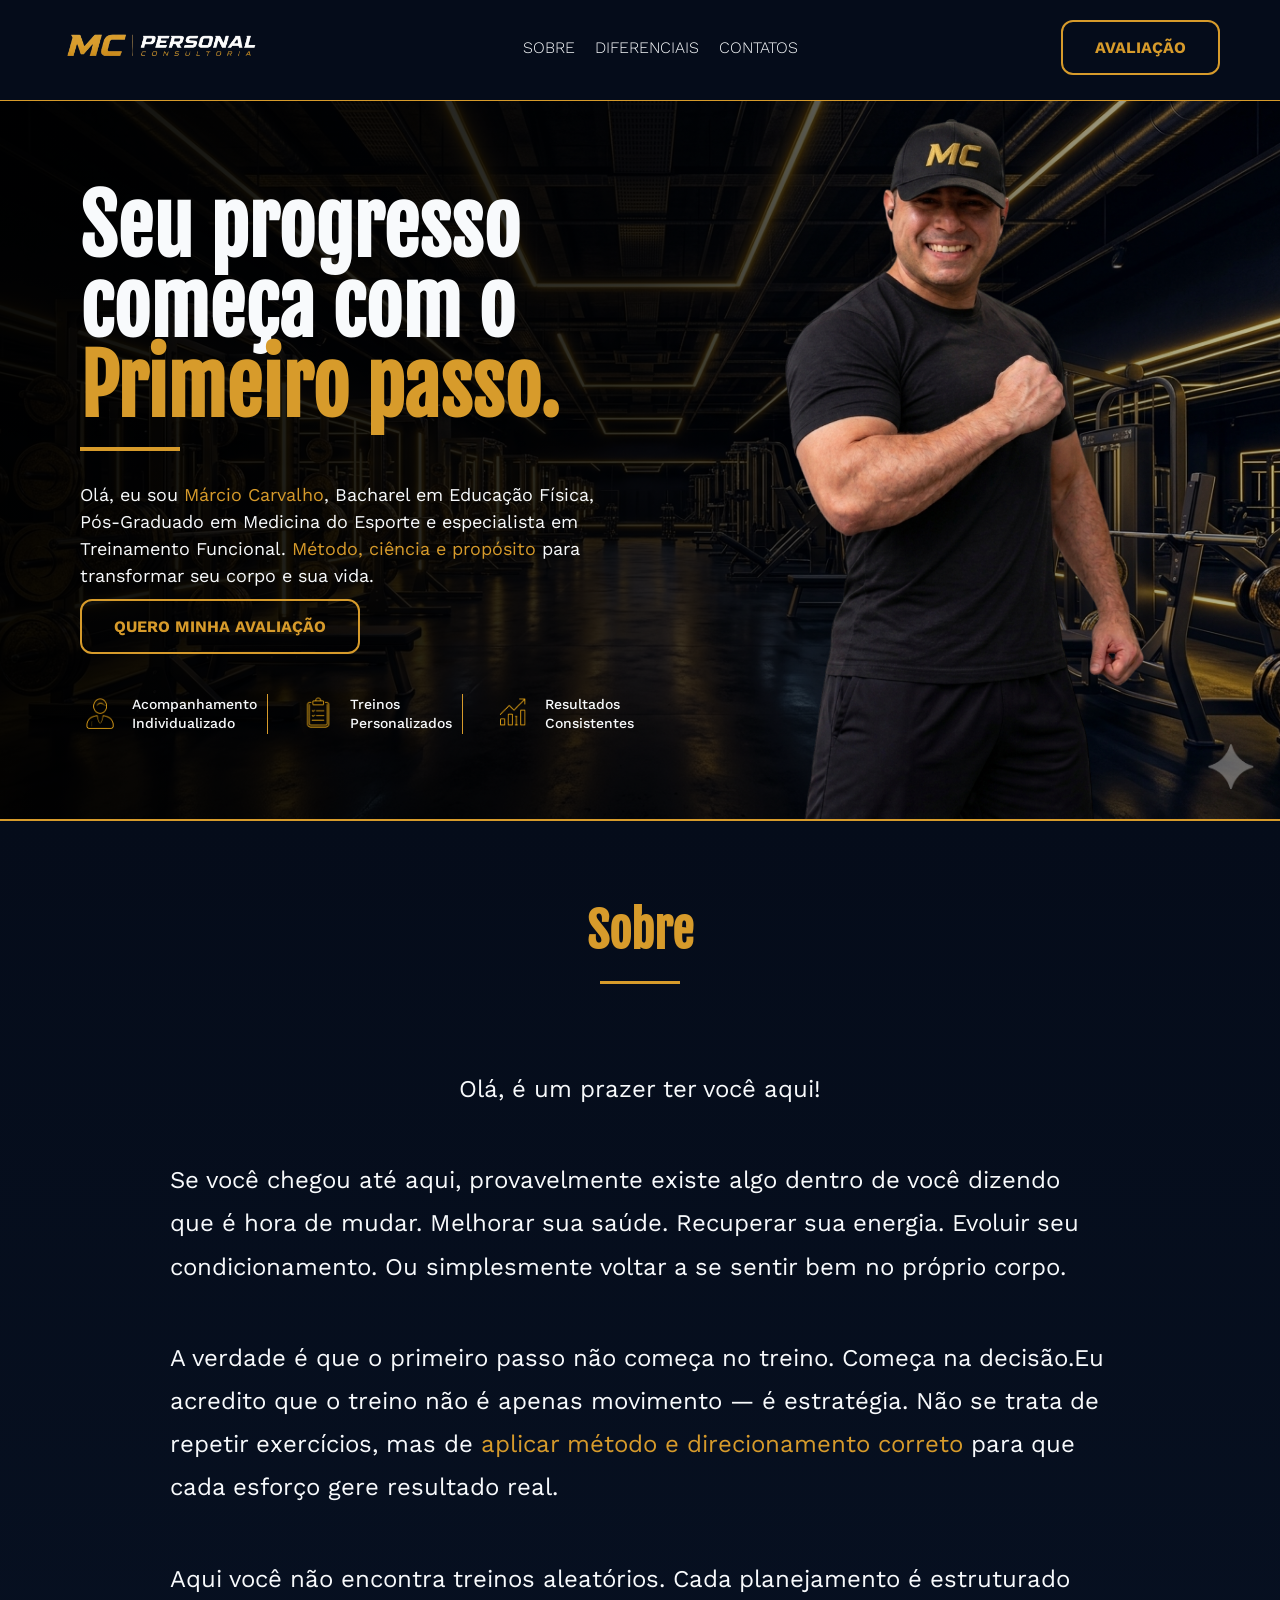
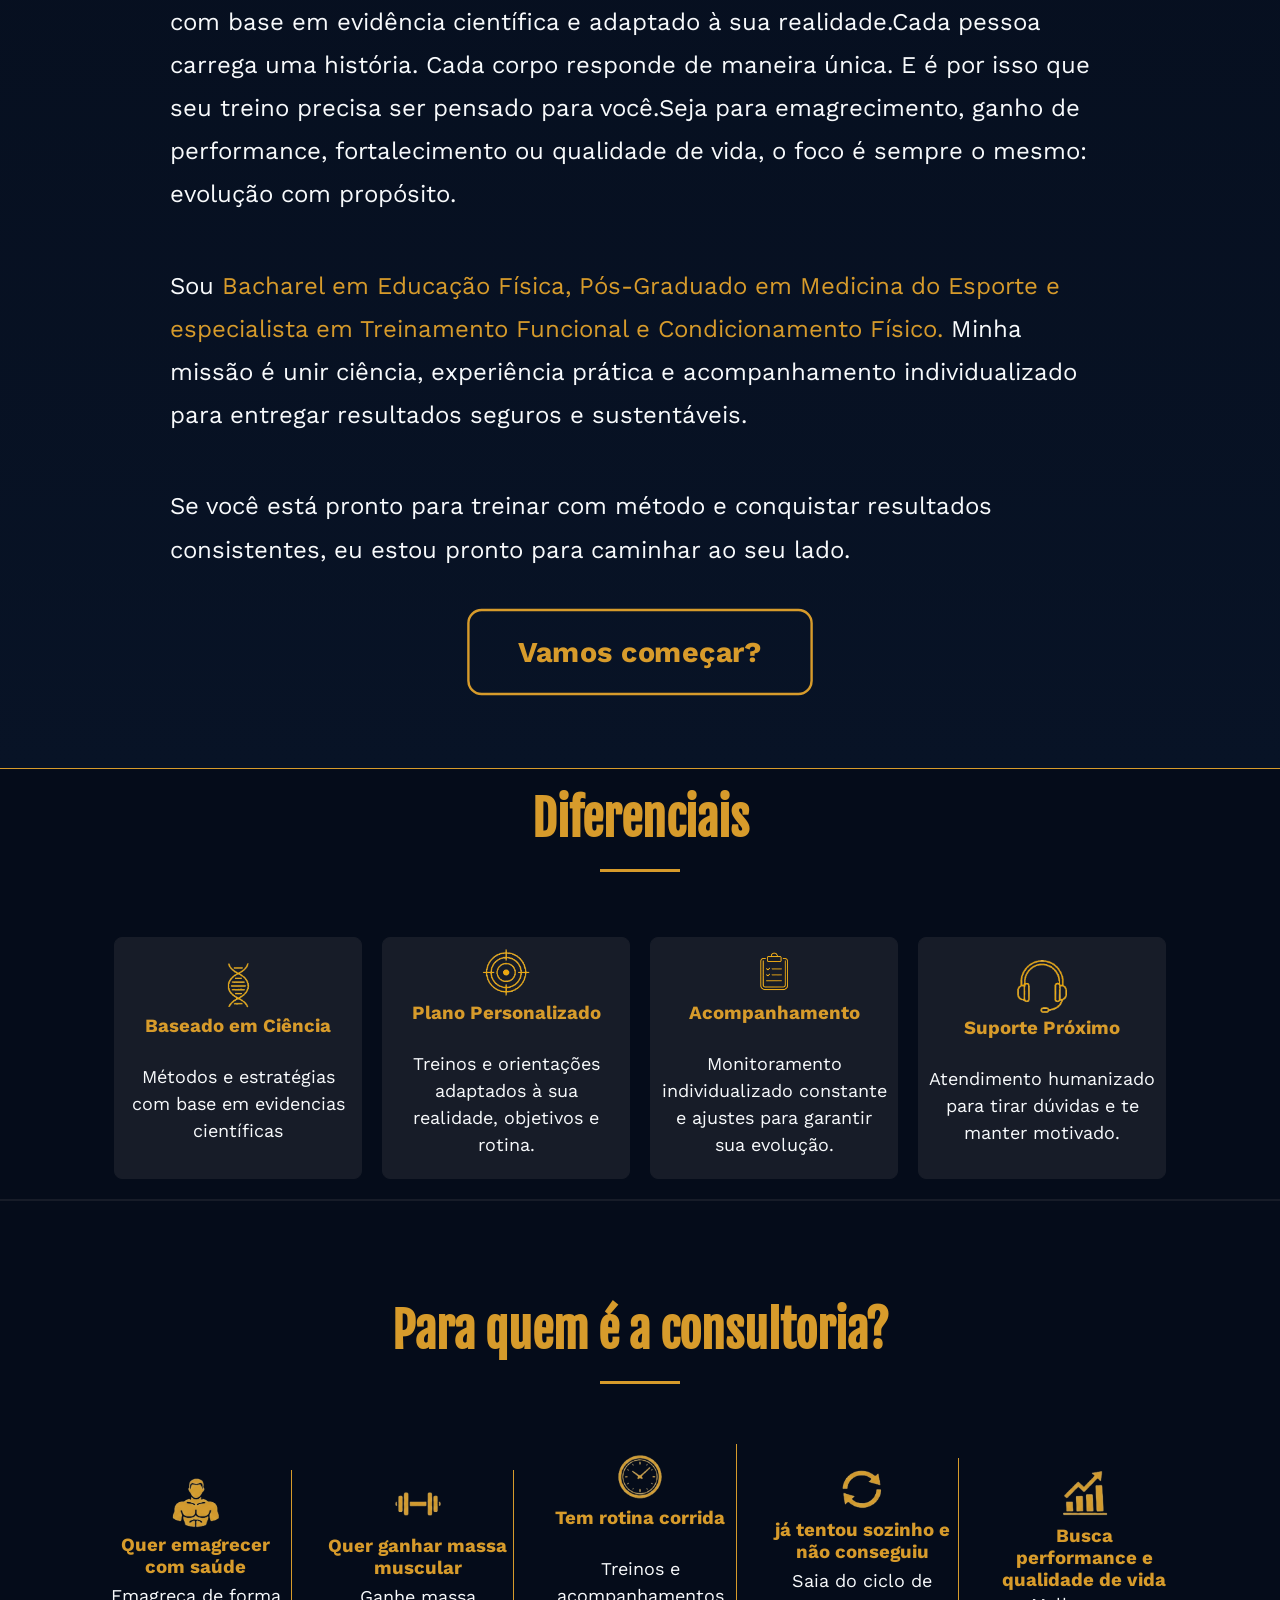
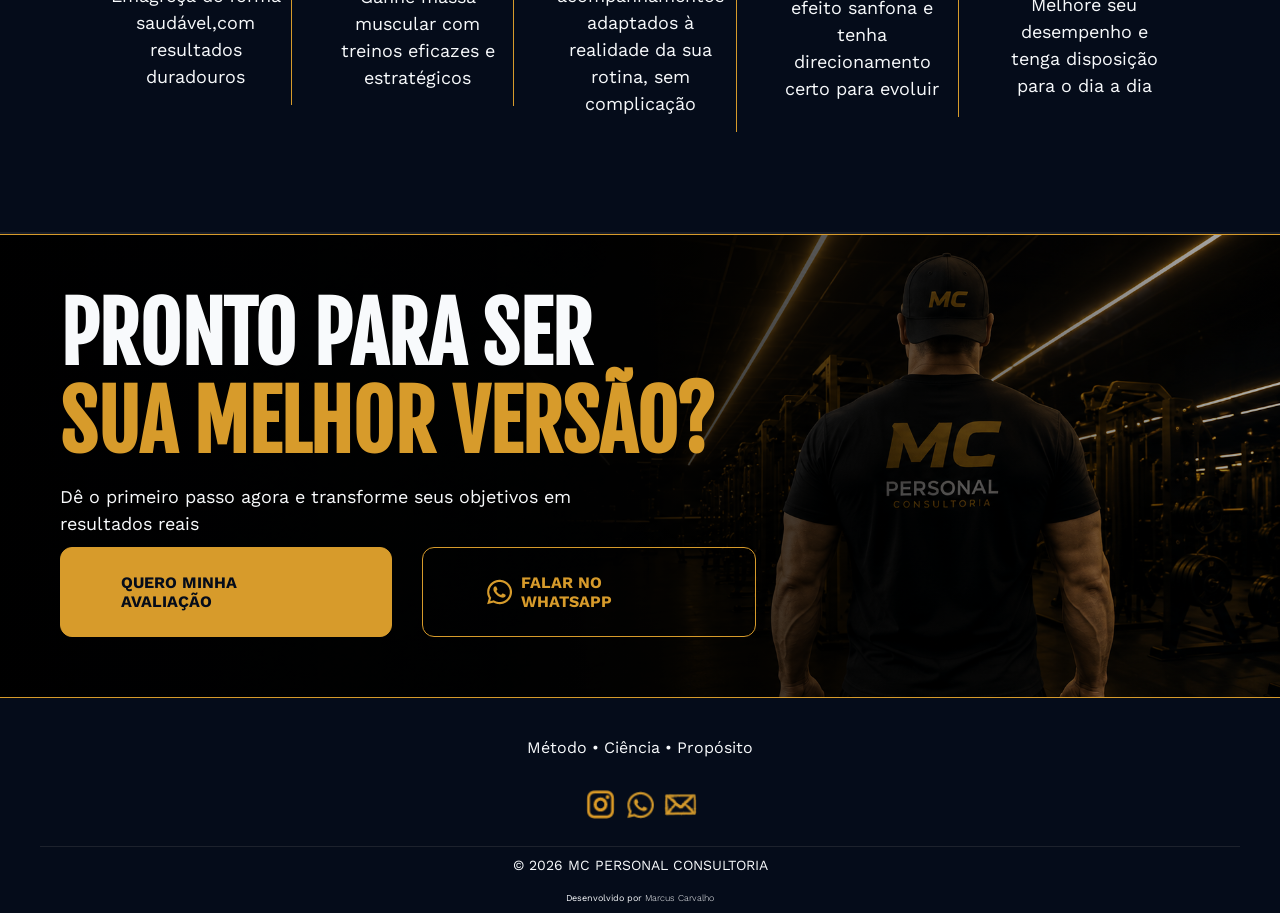
==== commit 4c9217d1: "ajusta creditos do footer" ====
--- a/index.html
+++ b/index.html
@@ -161,7 +161,8 @@
                         <a href="mailto:mcpersonalconsultoria@gmail.com"><img class="footer-icons" src="assets/emailOrange.png" alt="email"></a>
                     </div>
             </div>
-            <p class="devby">© 2026 MC PERSONAL CONSULTORIA from <a class = "linkdevby" href="https://www.instagram.com/marcuscrvl/" target="_blank">Marcus Carvalho</a></p>
+            <p class="devby">© 2026 MC PERSONAL CONSULTORIA </p>
+            <p class="dev">Desenvolvido por <a class = "linkdevby" href="https://www.instagram.com/carvalho0mrc/" target="_blank">Marcus Carvalho</a></p>
         </footer>
     </body>
 </html>
--- a/css/index.css
+++ b/css/index.css
@@ -404,14 +404,17 @@
     transform: scale(1.1);
 }
 .footer-container{
+    width: 100%;
     display: flex;
     flex-direction: column;
+    gap: 20px;
+    
 }
 .slogan{
     color: var(--light-color);
 }
 .footer-icons{
-    width: 25px;
+    width: 35px;
     transition: all ease 0.3s;
 }
 .footer-icons:hover{
@@ -419,23 +422,32 @@
 }
 .devby{
     font-family: var(--secondary-font);
-    color: var(--secondary-color);
+    color: var(--light-color);
     margin-top: 20px;
     font-size: 14px;
+    border-top:1px solid rgba(101, 99, 99, 0.25) ;
+    padding-top: 10px;
+}
+.dev{
+    font-family: var(--secondary-font);
+    color: var(--light-color);
+    
+    font-size: 9px;
+    padding-top: 10px;
 }
 .linkdevby{
-    color: var(--secondary-color);
+    color: var(--light-color);
     text-decoration: none;
-    font-weight: 500;
+    font-weight: 300;
 }
 .linkdevby:hover{
-    color: var(--light-color);
+    color: var(--secondary-color);
     transition: color 0.3s ease;
     
 }
 footer {
-    margin-top: 20px;
+    
     text-align: center;
-    
-    bottom: 10px;
+    padding:40px 40px 0px 40px;
+    bottom:10px;
 }
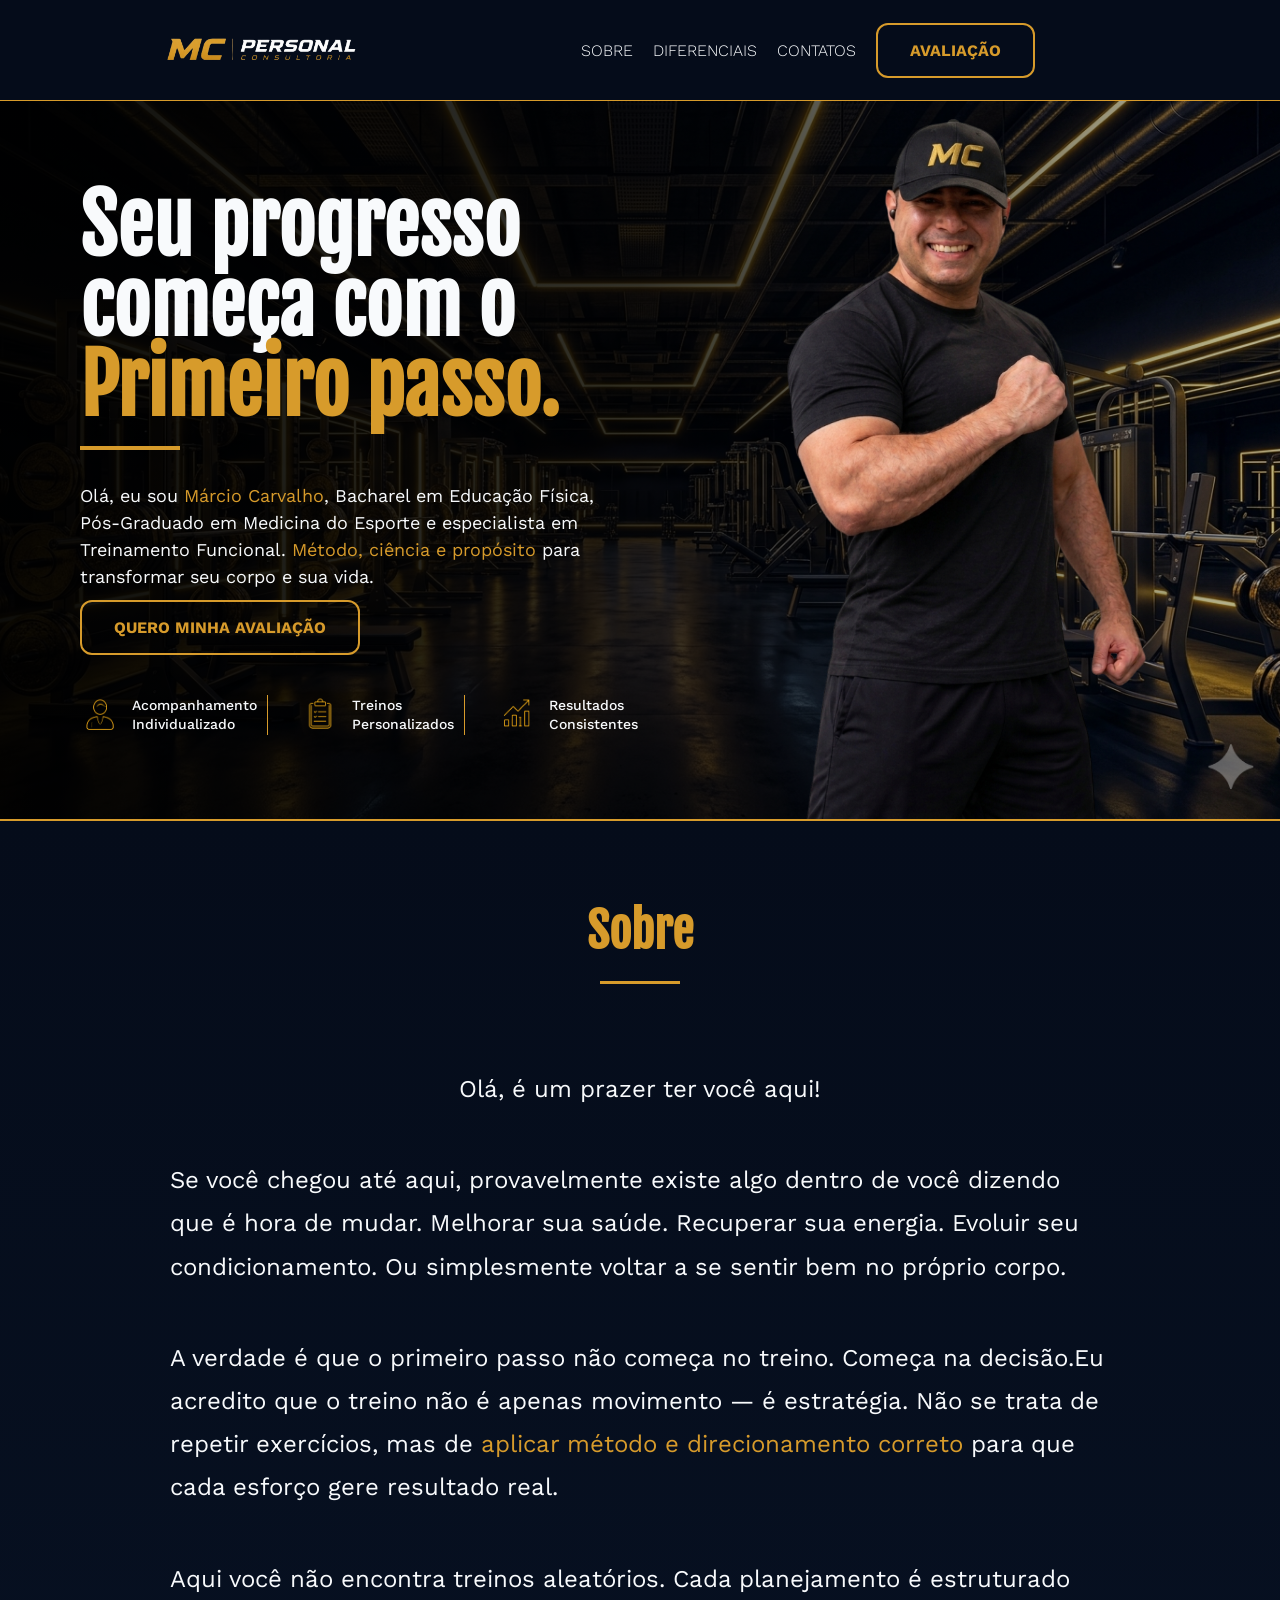
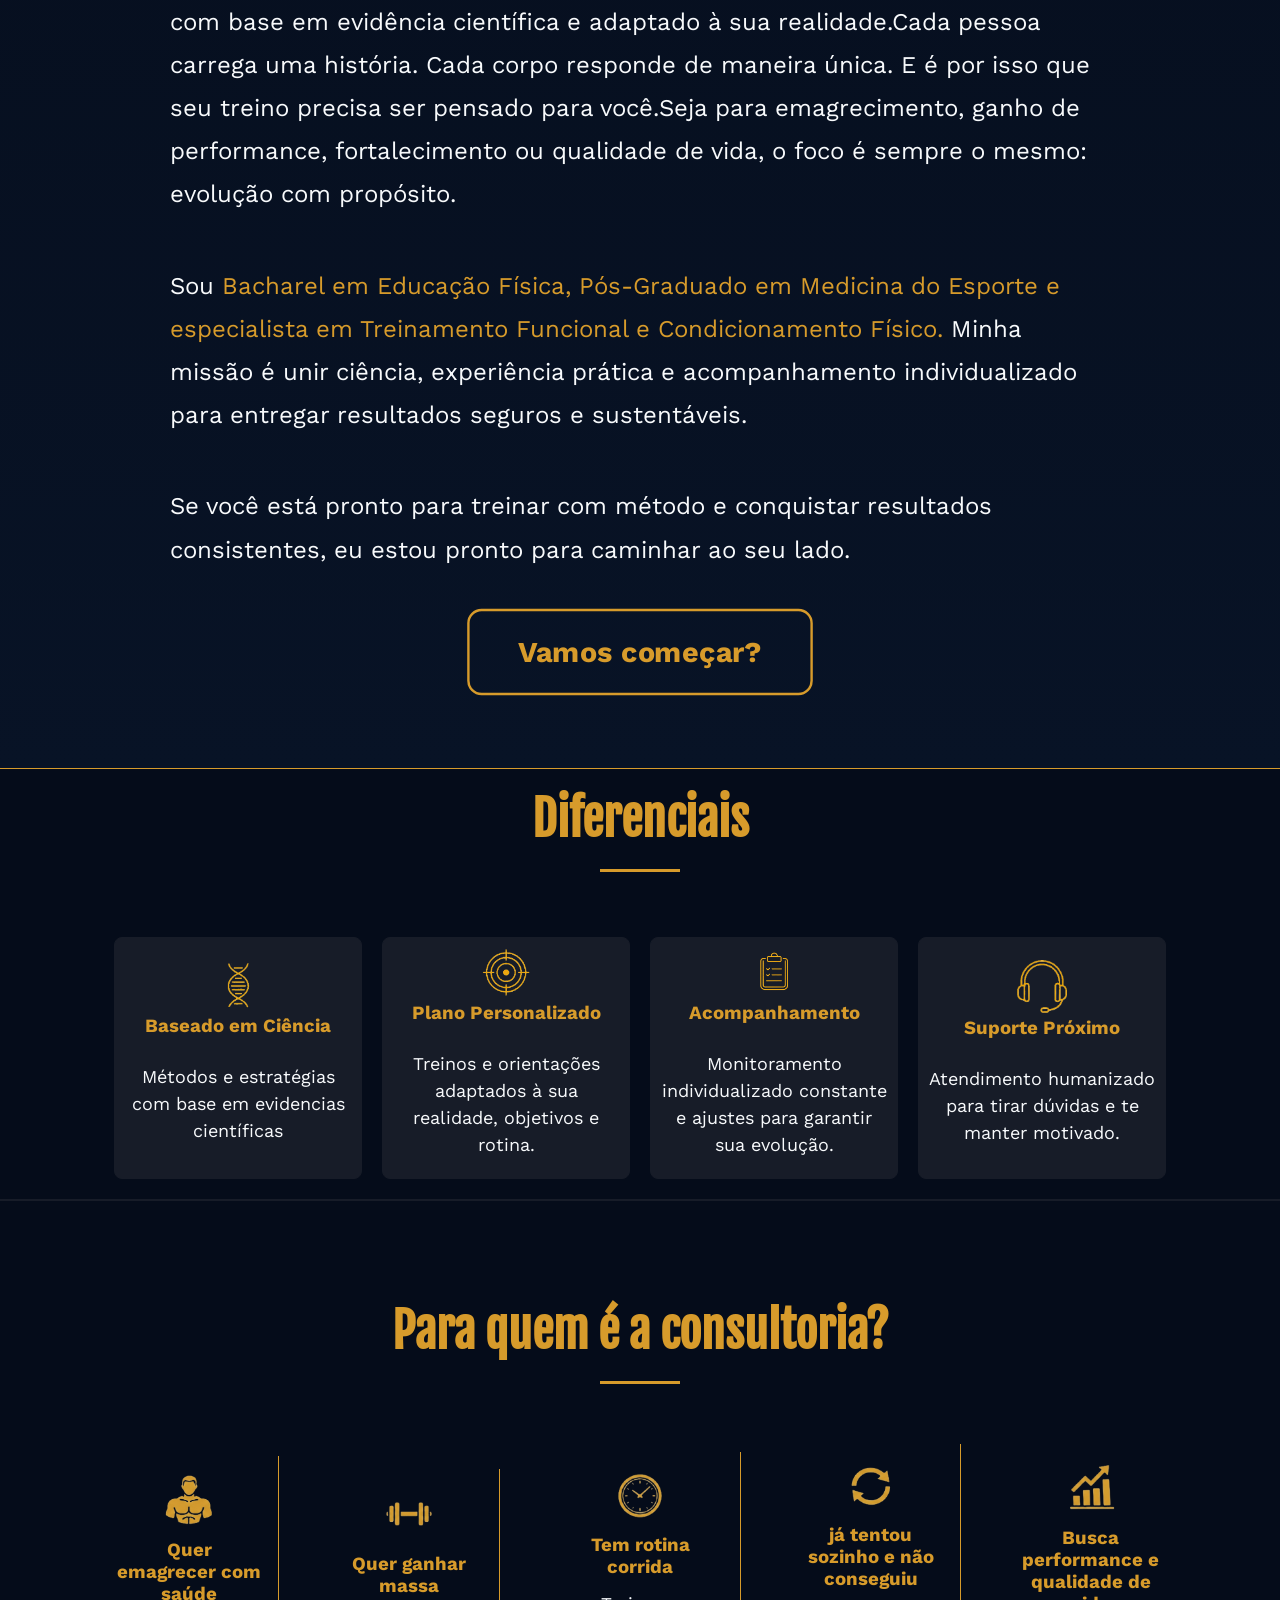
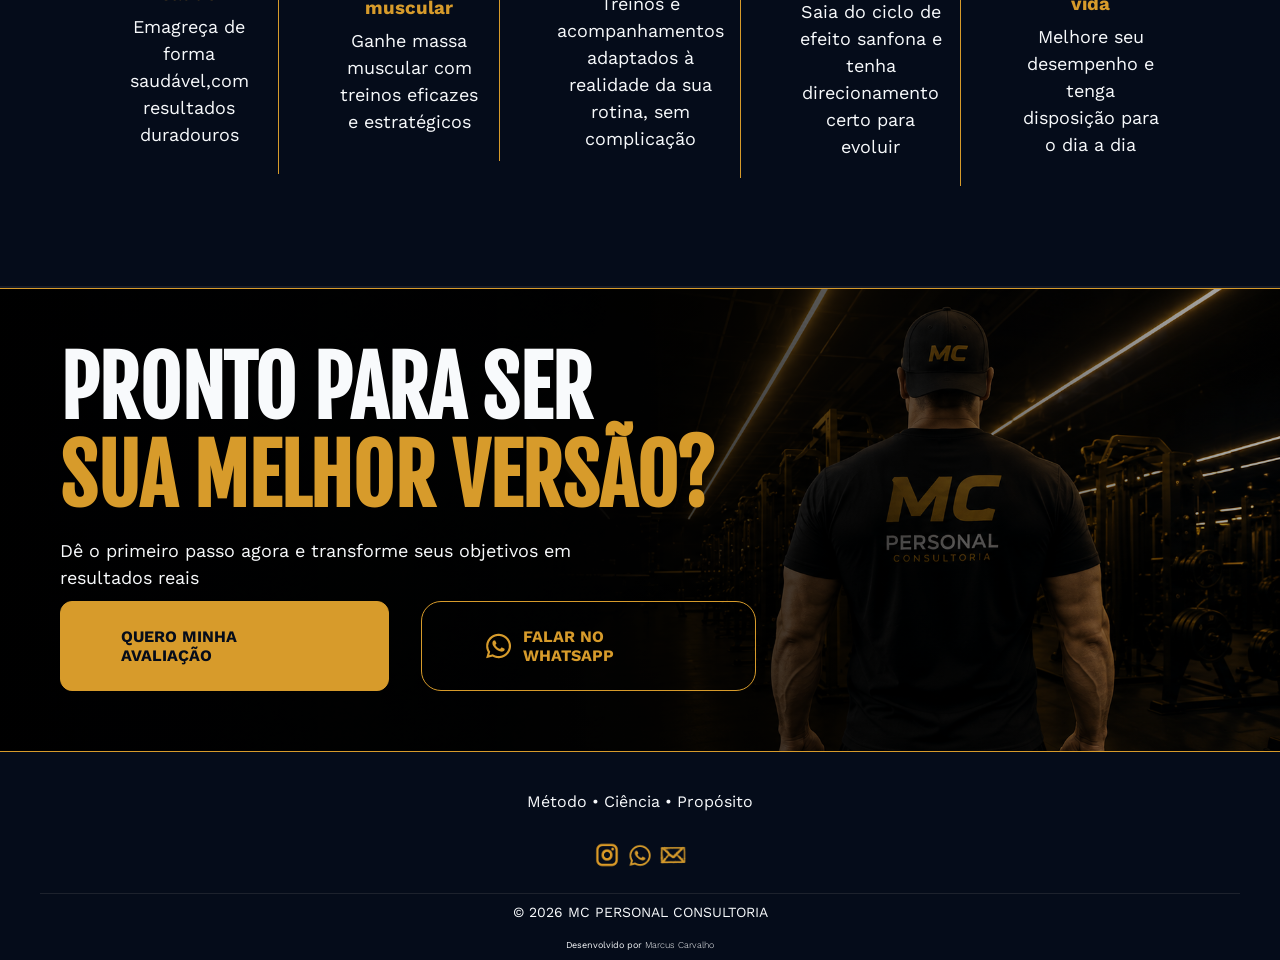
==== commit 94f2eaca: "inclui botão menu oculto" ====
--- a/index.html
+++ b/index.html
@@ -15,16 +15,19 @@
     
     <body id="top">
         <header>
-            <nav class="navbar">
-                <a href="#top">
-                    <img src="assets/logo.png" alt="Logo da MC Personal Consultoria" class="logo">
-                </a>
-                <div class="nav-links">
-                    <a href="#sobre">SOBRE</a>
-                    <a href="#diferencial">DIFERENCIAIS</a>
-                    <a href="#contatos">CONTATOS</a>
-                </div>
-                <a class="cta-header" href="form.html" target="_blank">AVALIAÇÃO</a>
+            <a href="#top" title="Voltar ao topo">
+                <img src="assets/logo.png" alt="Logo da MC Personal Consultoria" class="logo">
+            </a>
+            <nav class="navbar">            
+                <ul class="nav-links">
+                    <li><a href="#sobre" title="Navegar ate seção sobre">SOBRE</a></li>
+                    <li><a href="#diferencial" title="Navegar ate seção de diferenciais">DIFERENCIAIS</a></li>
+                    <li><a href="#contatos" title="Navegar ate seção Contatos">CONTATOS</a></li>
+                    <li><a class="cta-header" href="form.html" target="_blank" title="Vai até o formulário para avaliação ">AVALIAÇÃO</a> </li>
+                </ul> 
+                <button class="menu-toggle">
+                    <img src="assets/menu.png" alt="menu" class="menu-hamburguer">
+                </button>           
             </nav>
         </header>
         
--- a/css/index.css
+++ b/css/index.css
@@ -1,453 +1,455 @@
-@import url('https://fonts.googleapis.com/css2?family=Fjalla+One&family=Work+Sans:ital,wght@0,100..900;1,100..900&display=swap');
-
-:root{
-    /* Cores */
-    --primary-color: #050c1a;
-    --secondary-color: #D79B2B;
-    --tertiary-color: #f7dfb4;
-    --accent-color: #553802;
-    --light-color: #F8FAFC;
-    --alternate-color: #2b1b00;
-    --cards-color:#171c28;
-
-    /* Tipografia */
-    --title-font: 'Fjalla One', sans-serif;
-    --secondary-font: 'Work Sans', sans-serif; 
-    /*medidas*/
-    --nav-height: 80px;
-    --header-height: 100px;
+@import url("https://fonts.googleapis.com/css2?family=Fjalla+One&family=Work+Sans:ital,wght@0,100..900;1,100..900&display=swap");
+
+:root {
+  /* Cores */
+  --primary-color: #050c1a;
+  --secondary-color: #d79b2b;
+  --tertiary-color: #f7dfb4;
+  --accent-color: #553802;
+  --light-color: #f8fafc;
+  --alternate-color: #2b1b00;
+  --cards-color: #171c28;
+
+  /* Tipografia */
+  --title-font: "Fjalla One", sans-serif;
+  --secondary-font: "Work Sans", sans-serif;
+  /*medidas*/
+  --nav-height: 5rem;
+  --header-height: 6.25rem;
 }
 * {
-    box-sizing: border-box;
-    margin: 0;
-    padding: 0;
-}
-html{
-    scroll-behavior: smooth;
+  box-sizing: border-box;
+  margin: 0;
+  padding: 0;
+}
+html {
+  scroll-behavior: smooth;
 }
 section[id] {
-    scroll-margin-top: var(--header-height);
-}
-body{
-    font-family: var(--secondary-font);
-    background-color: var(--primary-color);
-    color: var(--alternate-color);
+  scroll-margin-top: var(--header-height);
+}
+body {
+  font-family: var(--secondary-font);
+  background-color: var(--primary-color);
+  color: var(--alternate-color);
 }
 
 header {
-   width: 100%;
-   background-color:var(--primary-color);
-   position: fixed;
-   top: 0;
-    left: 0;
-    z-index: 1000;
-    width: 100%;
-    height: var(--header-height);
-}
-nav{
-    max-width: 1400px;
-    margin: 0 auto;
-    padding: 20px 60px;
-    display: flex;
-    justify-content: space-between;
-    align-items: center;
-}
-main{
-    padding-top: var(--header-height);
-}
-a{
-    color: var(--light-color);
-    text-decoration: none;
-    font-weight:300;
-}
-.nav-links{
-    display: flex;
-    gap: 20px;
-    
-}
-.logo{
-    width: 200px;
-    height: auto;
-    margin-top: 10px;
-    margin-bottom: 10px;
-}
-
-.hero{
-    height:80vh;
-    width:100%;
-    position:relative;
-    overflow:hidden;
-    border-top: 1px solid var(--secondary-color);
-    border-bottom: 1px solid var(--secondary-color);
-    display:flex;
-    justify-content:space-between;
-    align-items:center;
-
-    background:
-        linear-gradient(
-            90deg,
-            rgba(0,0,0,.95),
-            rgba(0,0,0,.80),
-            rgba(0,0,0,.25)
-        ),
-        url("../assets/academia.png");
-    background-size:cover;
-    background-position:center;
-}
-.hero-container{
-    max-width: 1400px;
-    width: 100%;
-    margin: 0 auto;
-    padding: 0 80px;
-    display: flex;
-    align-items: center;
-    gap: 40px;
-}
-.hero-content{
-    flex:1;
-    max-width:650px;
-    position:relative;
-    z-index:2;
-    
+  width: 100%;
+  display: flex;
+  background-color: var(--primary-color);
+  position: fixed;
+  top: 0;
+  left: 0;
+  z-index: 1000;
+  width: 100%;
+  height: var(--header-height);
+  padding: 1.5rem 1.5rem 1.5rem 10rem;
+}
+nav {
+  max-width: 87.5rem;
+  margin: 0 auto;
+  padding: 1.25rem 3.75rem;
+  display: flex;
+  justify-content: end;
+  align-items: center;
+  gap: 1rem;
+}
+main {
+  padding-top: var(--header-height);
+}
+a {
+  color: var(--light-color);
+  text-decoration: none;
+  font-weight: 300;
+}
+.nav-links {
+  display: flex;
+  gap: 1.25rem;
+  align-items: center;
+  list-style: none;
+}
+.menu-toggle {
+  display: none;
+  background: transparent;
+  border: none;
+  cursor: pointer;
+}
+
+.logo {
+  width: 12.5rem;
+  height: auto;
+  margin-top: 0.625rem;
+  margin-bottom: 0.625rem;
+}
+
+.hero {
+  height: 80vh;
+  width: 100%;
+  position: relative;
+  overflow: hidden;
+  border-top: 1px solid var(--secondary-color);
+  border-bottom: 1px solid var(--secondary-color);
+  display: flex;
+  justify-content: space-between;
+  align-items: center;
+
+  background:
+    linear-gradient(
+      90deg,
+      rgba(0, 0, 0, 0.95),
+      rgba(0, 0, 0, 0.8),
+      rgba(0, 0, 0, 0.25)
+    ),
+    url("../assets/academia.png");
+  background-size: cover;
+  background-position: center;
+}
+.hero-container {
+  max-width: 87.5rem;
+  width: 100%;
+  margin: 0 auto;
+  padding: 0 5rem;
+  display: flex;
+  align-items: center;
+  gap: 2.5rem;
+}
+.hero-content {
+  flex: 1;
+  max-width: 40.625rem;
+  position: relative;
+  z-index: 2;
 }
 .hero-content h1,
-.hero-content p{
-    width:100%;
+.hero-content p {
+  width: 100%;
 }
 .hero-content h1,
-.CTAfinal h3{
-    font-size: 80px;
-    line-height: 1;
-    font-family: var(--title-font);
-    color: var(--light-color);
-    margin-bottom: 20px;
-}
-.hero-image{
-    flex:1;
-    display:flex;
-    justify-content:center;
-    align-items:center;
-    position:relative;
-    z-index:2;
-}
-.hero-image img{
-    width:auto;
-    max-height:80vh;
-    
-    display:block;
-}
-
-.index-text{
-    color: var(--light-color);
-    font-size: 18px;
-    line-height: 1.5;
-    max-width: 600px;
-}
-.destaque{
-    color: var(--secondary-color);
-}
-.cta, .cta-header{
-    display:inline-flex;
-    align-items:center;
-    gap: 16px;
-
-    padding: 16px 32px;
-
-    border:2px solid var(--secondary-color);
-    border-radius: 12px;
-
-    color: var(--secondary-color);
-    text-decoration: none;
-    font-weight: bold;
-    font-size: 16px;
-
-    transition: all .3s ease;
-}
-.cta:hover, .cta-header:hover{
-    background-color: var(--secondary-color);
-    color: var(--light-color);
-    transform: translateY(-3px);
-}
-h1, h2{
-    font-family: var(--title-font);
-    color: var(--light-color);
-    margin-bottom: 20px;
-}
-p{
-    margin-bottom: 10px;
-}
-.line{
-    display:block;
-
-    width:100px;
-    height:4px;
-
-    background:var(--secondary-color);
-
-    margin-bottom:30px;
-}
-.benefits{
-    display:flex;
-    gap:30px;
-    margin-top:40px;
-}
-.benefit{
-    flex:1;
-    display:flex;
-    align-items:center;
-    gap:12px;
-    max-width:300px;
-}
-.benefit:not(:last-child){
-    border-right:1px solid var(--secondary-color);
-    padding-right:10px;
-}
-
-.benefit img{
-    width:40px;
-    height:40px;
-}
-.benefit h3{
-    font-size:14px;
-    color:var(--light-color);
-    line-height:1.3;
-    font-weight:500;
-}
-
-
-.about{
-    width:100%;
-    text-align: center;
-    padding:80px 60px;
-    border-top:1px solid var(--secondary-color);
-    border-bottom:1px solid var(--secondary-color);
-    background:
-    linear-gradient(
-        180deg,
-        #050c1a 0%,
-        #081326 100%
-    );
-}
-.about-container{
-    display:flex;
-    flex-direction:column;
-    gap:24px;
-    max-width:1100px;
-    margin:0 auto;
-    padding: 0 80px;
-}
-.about-content{
-    max-width:1200px;
-    margin:0 auto;
+.CTAfinal h3 {
+  font-size: 5rem;
+  line-height: 1;
+  font-family: var(--title-font);
+  color: var(--light-color);
+  margin-bottom: 1.25rem;
+}
+.hero-image {
+  flex: 1;
+  display: flex;
+  justify-content: center;
+  align-items: center;
+  position: relative;
+  z-index: 2;
+}
+.hero-image img {
+  width: auto;
+  max-height: 80vh;
+
+  display: block;
+}
+
+.index-text {
+  color: var(--light-color);
+  font-size: 1.125rem;
+  line-height: 1.5;
+  max-width: 37.5rem;
+}
+.destaque {
+  color: var(--secondary-color);
+}
+.cta,
+.cta-header {
+  display: inline-flex;
+  align-items: center;
+  gap: 1rem;
+
+  padding: 1rem 2rem;
+
+  border: 2px solid var(--secondary-color);
+  border-radius: 12px;
+
+  color: var(--secondary-color);
+  text-decoration: none;
+  font-weight: bold;
+  font-size: 1rem;
+
+  transition: all 0.3s ease;
+}
+.cta:hover,
+.cta-header:hover {
+  background-color: var(--secondary-color);
+  color: var(--light-color);
+  transform: translateY(-3px);
+}
+h1,
+h2 {
+  font-family: var(--title-font);
+  color: var(--light-color);
+  margin-bottom: 1.25rem;
+}
+p {
+  margin-bottom: 0.625rem;
+}
+.line {
+  display: block;
+
+  width: 6.25rem;
+  height: 0.25rem;
+
+  background: var(--secondary-color);
+
+  margin-bottom: 2rem;
+}
+.benefits {
+  display: flex;
+  gap: 2rem;
+  margin-top: 2.5rem;
+}
+.benefit {
+  flex: 1;
+  display: flex;
+  align-items: center;
+  gap: 0.75rem;
+  max-width: 18.75rem;
+}
+.benefit:not(:last-child) {
+  border-right: 1px solid var(--secondary-color);
+  padding-right: 0.625rem;
+}
+
+.benefit img {
+  width: 2.5rem;
+  height: 2.5rem;
+}
+.benefit h3 {
+  font-size: 0.875rem;
+  color: var(--light-color);
+  line-height: 1.3;
+  font-weight: 500;
+}
+
+.about {
+  width: 100%;
+  text-align: center;
+  padding: 5rem 3.75rem;
+  border-top: 1px solid var(--secondary-color);
+  border-bottom: 1px solid var(--secondary-color);
+  background: linear-gradient(180deg, #050c1a 0%, #081326 100%);
+}
+.about-container {
+  display: flex;
+  flex-direction: column;
+  gap: 1.5rem;
+  max-width: 68.75rem;
+  margin: 0 auto;
+  padding: 0 5rem;
+}
+.about-content {
+  max-width: 75rem;
+  margin: 0 auto;
 }
 .about h2,
 .differential h2,
-.who h2{
-    font-size: 48px;
-    color: var(--secondary-color);
-    text-align:center;
-    margin-bottom: 60px;
+.who h2 {
+  font-size: 3rem;
+  color: var(--secondary-color);
+  text-align: center;
+  margin-bottom: 3.75rem;
 }
 .about h2::after,
 .differential h2::after,
-.who h2::after{
-    content: '';
-    margin: 0 auto 30px auto;
-    display: block;
-    width: 80px;
-    height: 3px;
-    background: var(--secondary-color);
-    margin:20px auto 0;
-}
-.about p{
-    font-size: 24px;
-    line-height: 1.8;
-    margin: 0 auto 24px auto;
-    text-align: left;
-    max-width: 1000px;
-    
-}
-.about-cta{
-    margin-top: 20px;
-
-}
-.cta-about{
-   padding: 20px 40px;
-   font-size: 24px;
-   transform:scale(1.2);
+.who h2::after {
+  content: "";
+  margin: 0 auto 2rem auto;
+  display: block;
+  width: 5rem;
+  height: 0.1875rem;
+  background: var(--secondary-color);
+  margin: 1.25rem auto 0;
+}
+.about p {
+  font-size: 1.5rem;
+  line-height: 1.8;
+  margin: 0 auto 1.5rem auto;
+  text-align: left;
+  max-width: 62.5rem;
+}
+.about-cta {
+  margin-top: 1.25rem;
+}
+.cta-about {
+  padding: 1.25rem 2.5rem;
+  font-size: 1.5rem;
+  transform: scale(1.2);
 }
 .differential,
-.who{
-    padding: 20px;
-    border-bottom:2px solid var(--cards-color);
-}
-.differential-grid{
-    display: flex;
-    flex-direction: row;
-    justify-content: center;
-    gap: 20px;
-}
-.differential-card{
-    background-color: var(--cards-color);
-    padding: 10px;
-    max-width: 20%;
-    display: flex;
-    flex-direction: column;
-    justify-content: center;
-    align-items: center;
-    text-align: center;
-    border: 1px solid var(--cards-color);
-    border-radius: 8px;
-    margin-top: 5px;
-    
+.who {
+  padding: 1.25rem;
+  border-bottom: 2px solid var(--cards-color);
+}
+.differential-grid {
+  display: flex;
+  flex-direction: row;
+  justify-content: center;
+  gap: 1.25rem;
+}
+.differential-card {
+  background-color: var(--cards-color);
+  padding: 0.625rem;
+  max-width: 20%;
+  display: flex;
+  flex-direction: column;
+  justify-content: center;
+  align-items: center;
+  text-align: center;
+  border: 1px solid var(--cards-color);
+  border-radius: 0.5rem;
+  margin-top: 0.3125rem;
 }
 .differential-card h3,
-.who-cards h3{
-    color: var(--secondary-color);
-    min-height: 48px;
+.who-cards h3 {
+  color: var(--secondary-color);
+  min-height: 3rem;
 }
 .differential-img,
 .who-img {
-    margin-top: auto;
-    width: 50px;
-}
-.who{
-    display: flex;
-    flex-direction: column;
-    align-items:center ;
-    padding: 100px 40px;
-}
-.who-grid{
-    display: flex;
-    flex-direction: row;
-    justify-content: center;
-    align-items: center;
-    gap: 25px;
-    max-width: 90%;
-}
-.who-cards{
-    display: flex;
-    flex-direction: column;
-    flex: 1;
-    align-items: center;
-    text-align: center;
-    padding: 5px;
-}
-.who-cards:not(:last-child){
-    border-right: 1px solid var(--secondary-color);
-    margin-right: 5px;
-}
-.CTAfinal{
-    padding: 60px;
-    background-image:
-        linear-gradient(
-            90deg,
-            rgba(0,0,0,.95),
-            rgba(0,0,0,.80),
-            rgba(0,0,0,.30)
-            ),
-        url(../assets/option1.png);
-        
-    background-size:cover;
-    background-position:right top;
-    background-repeat: no-repeat;
-    border-top: 1px solid var(--secondary-color);
-    border-bottom: 1px solid var(--secondary-color);
-}
-.CTAfinal-container{
-    width: 60%;
-    gap: 10px;
-}
-.ctafinal-title span{
-    display: block;
-    margin-top: 8px;
-}
-.ctafinal-button{
-    width: 100%;
-    gap: 30px;
-    display: flex;
-}
-.principal-button{
-    display: flex;
-    align-items: center;
-    border: 1px solid var(--secondary-color);
-    background-color: var(--secondary-color);
-    border-radius: 12px;
-    color: var(--primary-color);
-    padding: 25px 60px;
-    font-weight: bold;
-    font-family: var(--secondary-font);
-    transition: all ease 0.3s;
-}
-.secondary-button{
-    display: flex;
-    justify-content: center;
-    align-items: center;
-    gap: 5px;
-    border: 1px solid var(--secondary-color);
-    border-radius: 12px;
-    color: var(--secondary-color);
-    padding: 25px 60px;
-    font-weight: bold;
-    font-family: var(--secondary-font);
-    transition: all ease 0.3s;
-}
-.principal-button:hover{
-    background-color: var(--accent-color);
-    border: 1px solid var(--accent-color);
-    color: var(--light-color);
-    transform: scale(1.1);
-}
-.secondary-button:hover{
-    background-color: rgba(101, 99, 99, 0.25);
-    color: var(--light-color);
-    transform: scale(1.1);
-}
-.footer-container{
-    width: 100%;
-    display: flex;
-    flex-direction: column;
-    gap: 20px;
-    
-}
-.slogan{
-    color: var(--light-color);
-}
-.footer-icons{
-    width: 35px;
-    transition: all ease 0.3s;
-}
-.footer-icons:hover{
-    transform: scale(1.2);
-}
-.devby{
-    font-family: var(--secondary-font);
-    color: var(--light-color);
-    margin-top: 20px;
-    font-size: 14px;
-    border-top:1px solid rgba(101, 99, 99, 0.25) ;
-    padding-top: 10px;
-}
-.dev{
-    font-family: var(--secondary-font);
-    color: var(--light-color);
-    
-    font-size: 9px;
-    padding-top: 10px;
-}
-.linkdevby{
-    color: var(--light-color);
-    text-decoration: none;
-    font-weight: 300;
-}
-.linkdevby:hover{
-    color: var(--secondary-color);
-    transition: color 0.3s ease;
-    
+  margin-top: auto;
+  width: 3.125rem;
+}
+.who {
+  display: flex;
+  flex-direction: column;
+  align-items: center;
+  padding: 6.25rem 2.5rem;
+}
+.who-grid {
+  display: flex;
+  flex-direction: row;
+  justify-content: center;
+  align-items: center;
+  gap: 1.5625rem;
+  max-width: 90%;
+}
+.who-cards {
+  display: flex;
+  flex-direction: column;
+  flex: 1;
+  align-items: center;
+  text-align: center;
+  padding: 1rem;
+  gap: 0.5rem;
+}
+.who-cards:not(:last-child) {
+  border-right: 1px solid var(--secondary-color);
+  margin-right: 1rem;
+}
+.CTAfinal {
+  padding: 3.75rem;
+  background-image:
+    linear-gradient(
+      90deg,
+      rgba(0, 0, 0, 0.95),
+      rgba(0, 0, 0, 0.8),
+      rgba(0, 0, 0, 0.3)
+    ),
+    url(../assets/option1.png);
+
+  background-size: cover;
+  background-position: right top;
+  background-repeat: no-repeat;
+  border-top: 1px solid var(--secondary-color);
+  border-bottom: 1px solid var(--secondary-color);
+}
+.CTAfinal-container {
+  width: 60%;
+  gap: 1.25rem;
+}
+.ctafinal-title span {
+  display: block;
+  margin-top: 0.5rem;
+}
+.ctafinal-button {
+  width: 100%;
+  gap: 2rem;
+  display: flex;
+}
+.principal-button {
+  display: flex;
+  align-items: center;
+  border: 1px solid var(--secondary-color);
+  background-color: var(--secondary-color);
+  border-radius: 12px;
+  color: var(--primary-color);
+  padding: 1.5625rem 3.75rem;
+  font-weight: bold;
+  font-family: var(--secondary-font);
+  transition: all ease 0.3s;
+}
+.secondary-button {
+  display: flex;
+  justify-content: center;
+  align-items: center;
+  gap: 0.5rem;
+  border: 1px solid var(--secondary-color);
+  border-radius: 1.25rem;
+  color: var(--secondary-color);
+  padding: 1.5625rem 3.75rem;
+  font-weight: bold;
+  font-family: var(--secondary-font);
+  transition: all ease 0.3s;
+}
+.principal-button:hover {
+  background-color: var(--accent-color);
+  border: 1px solid var(--accent-color);
+  color: var(--light-color);
+  transform: scale(1.1);
+}
+.secondary-button:hover {
+  background-color: rgba(101, 99, 99, 0.25);
+  color: var(--light-color);
+  transform: scale(1.1);
+}
+.footer-container {
+  width: 100%;
+  display: flex;
+  flex-direction: column;
+  gap: 1.25rem;
+}
+.slogan {
+  color: var(--light-color);
+}
+.footer-icons {
+  width: 1.75rem;
+  transition: all ease 0.3s;
+}
+.footer-icons:hover {
+  transform: scale(1.2);
+}
+.devby {
+  font-family: var(--secondary-font);
+  color: var(--light-color);
+  margin-top: 1.25rem;
+  font-size: 0.875rem;
+  border-top: 1px solid rgba(101, 99, 99, 0.25);
+  padding-top: 0.625rem;
+}
+.dev {
+  font-family: var(--secondary-font);
+  color: var(--light-color);
+
+  font-size: 0.5625rem;
+  padding-top: 0.625rem;
+}
+.linkdevby {
+  color: var(--light-color);
+  text-decoration: none;
+  font-weight: 300;
+}
+.linkdevby:hover {
+  color: var(--secondary-color);
+  transition: color 0.3s ease;
 }
 footer {
-    
-    text-align: center;
-    padding:40px 40px 0px 40px;
-    bottom:10px;
-}+  text-align: center;
+  padding: 2.5rem 2.5rem 0 2.5rem;
+  bottom: 0.625rem;
+}
